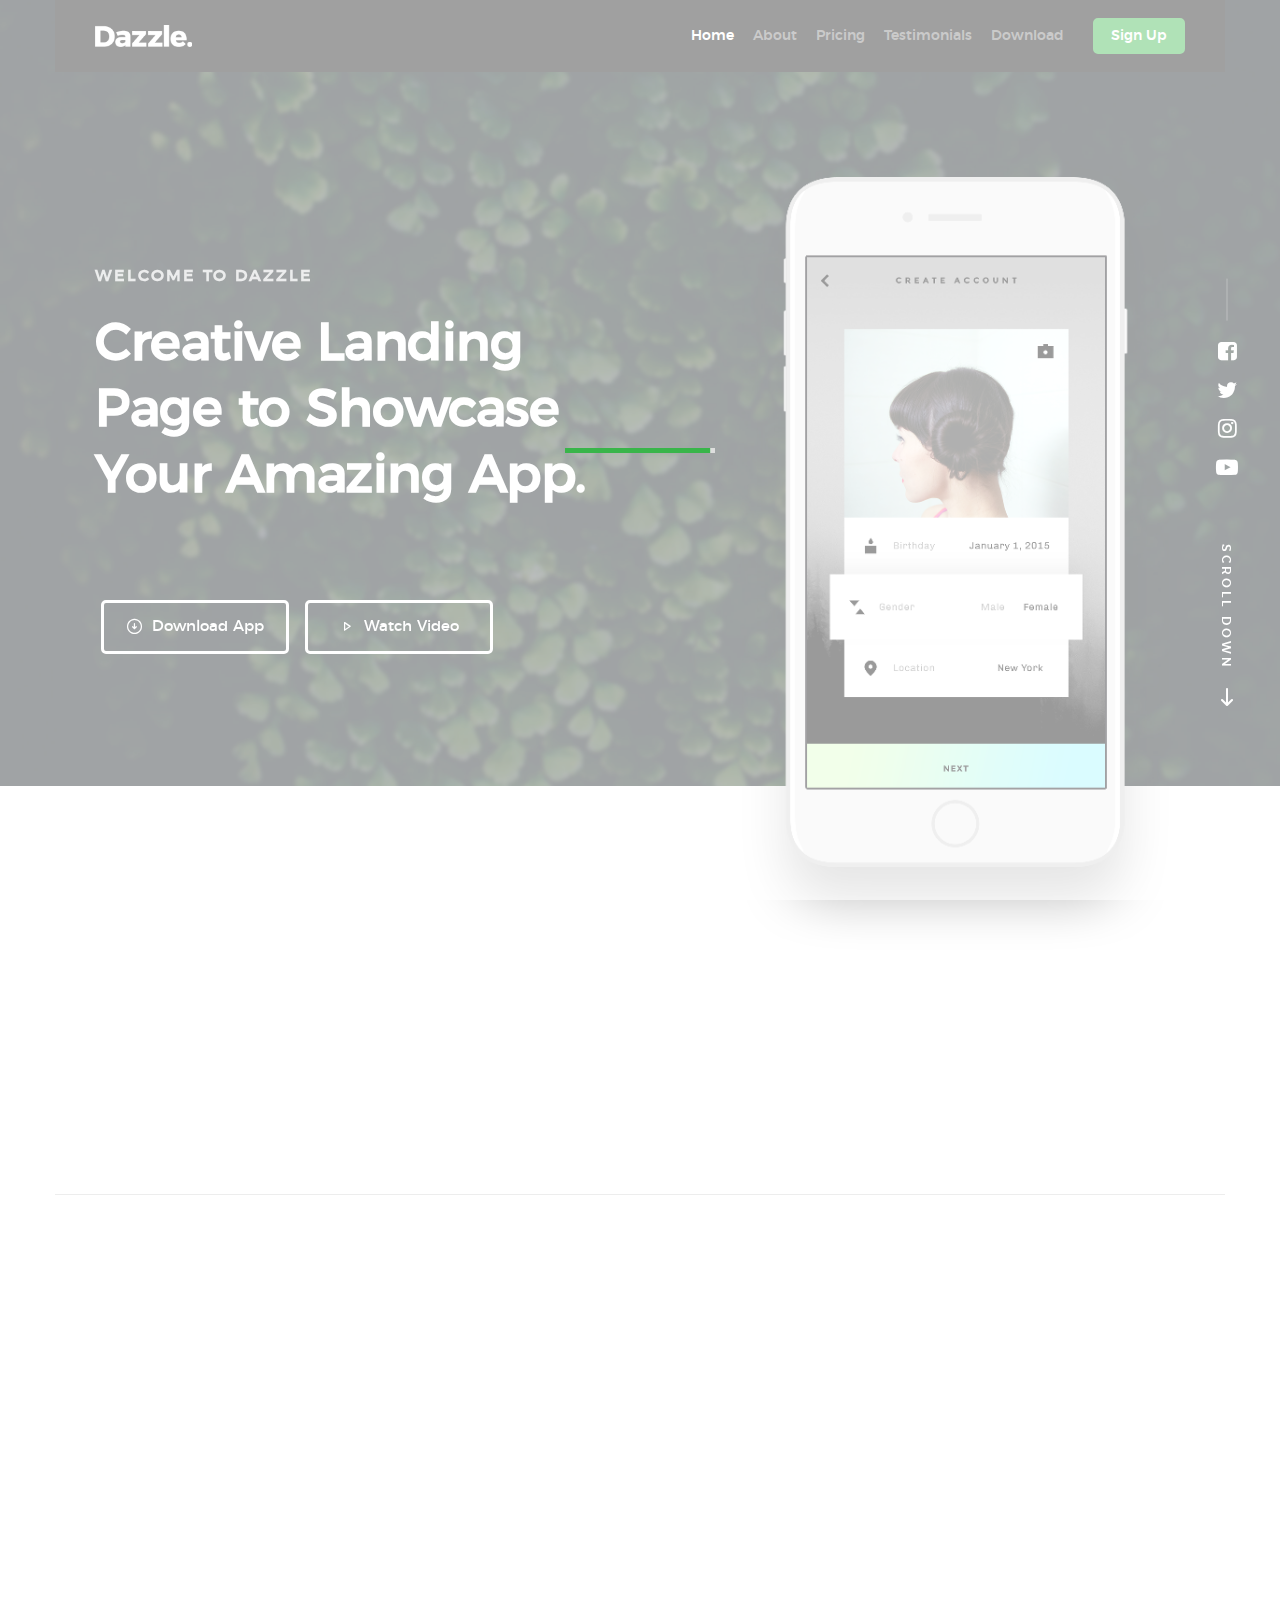
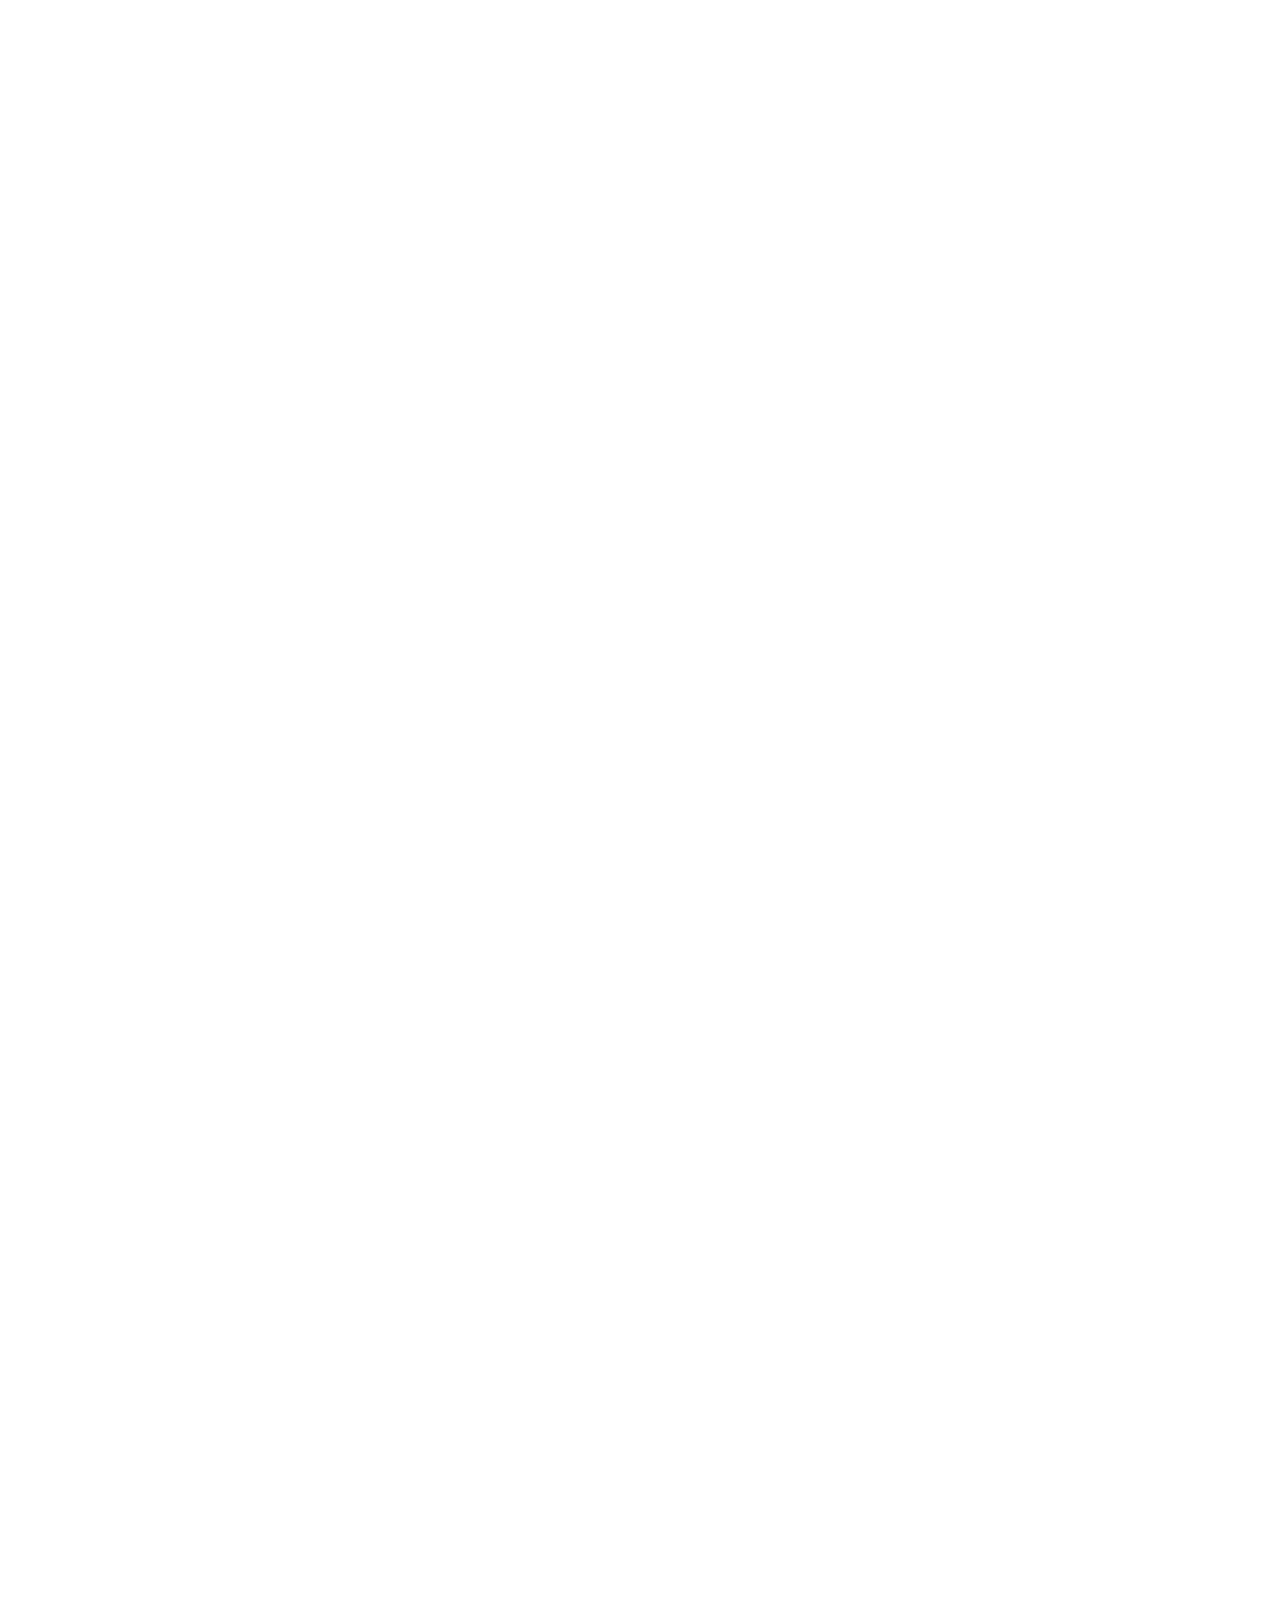
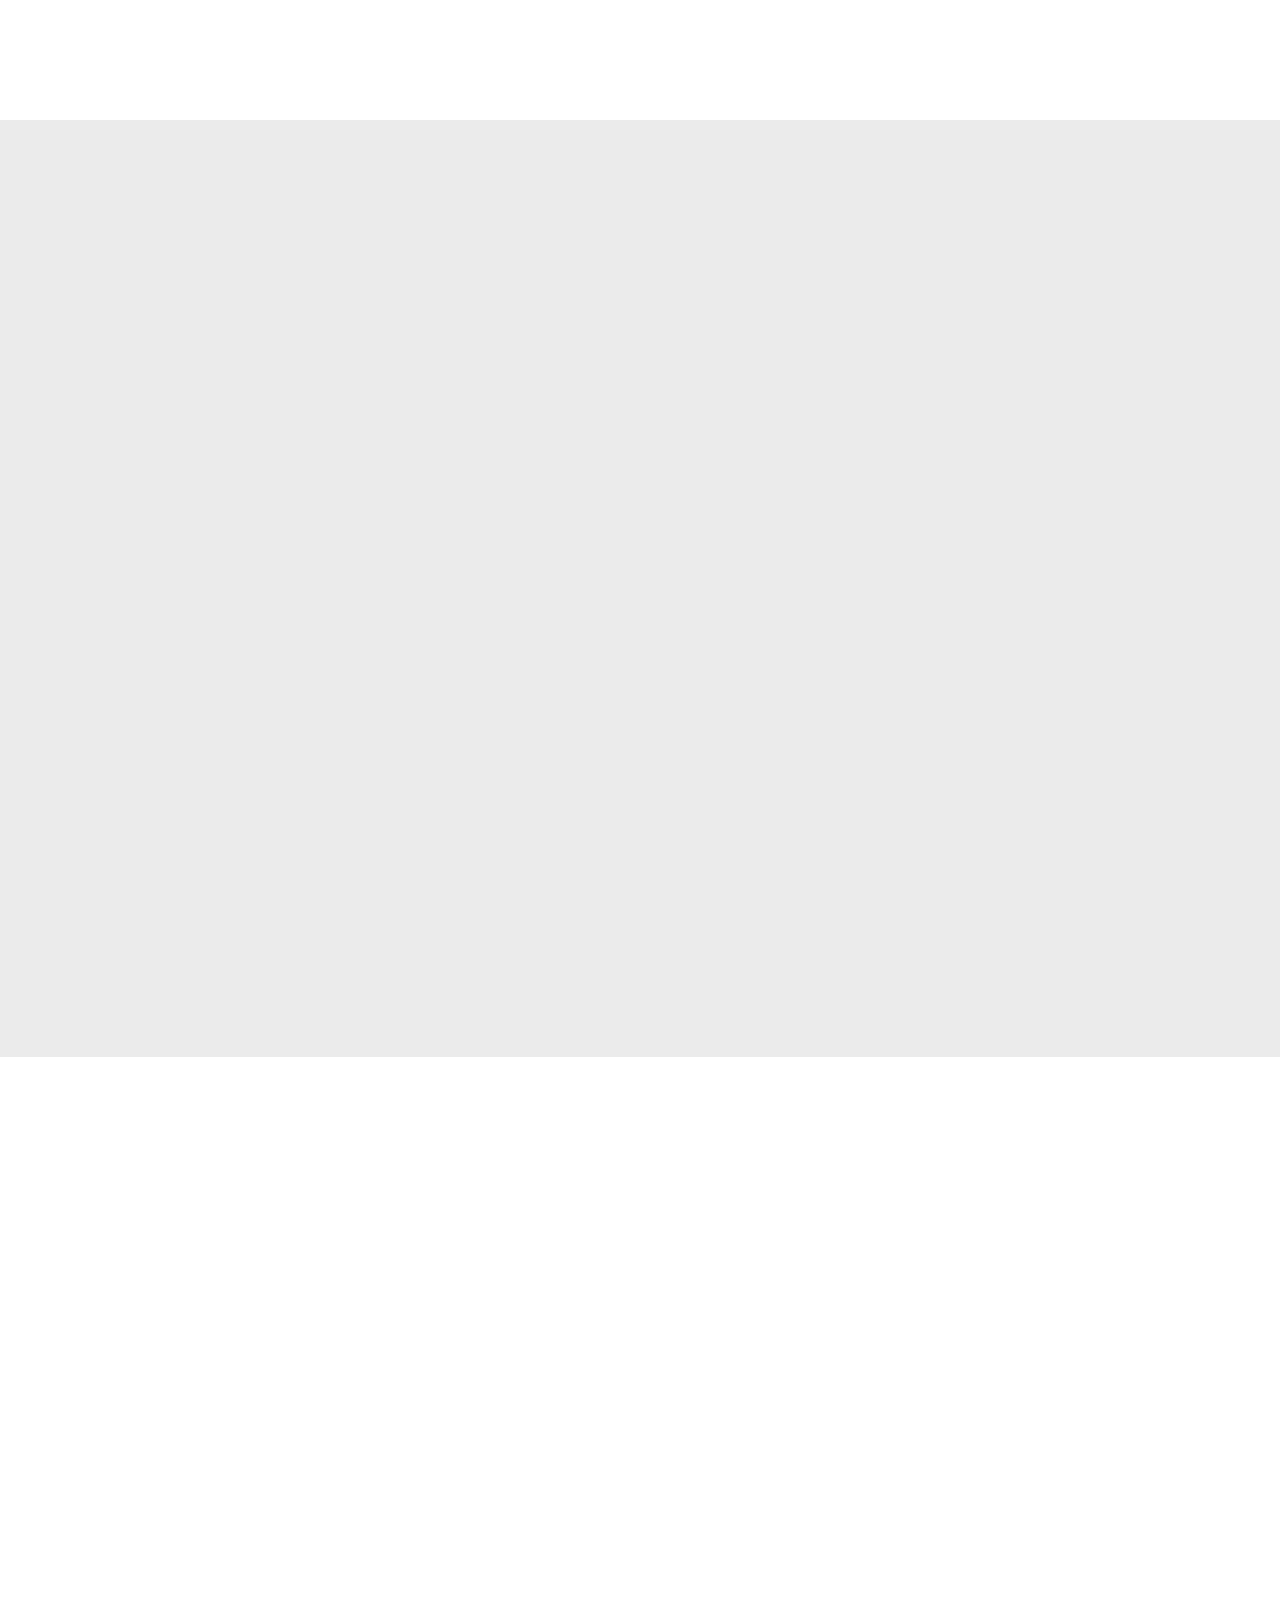
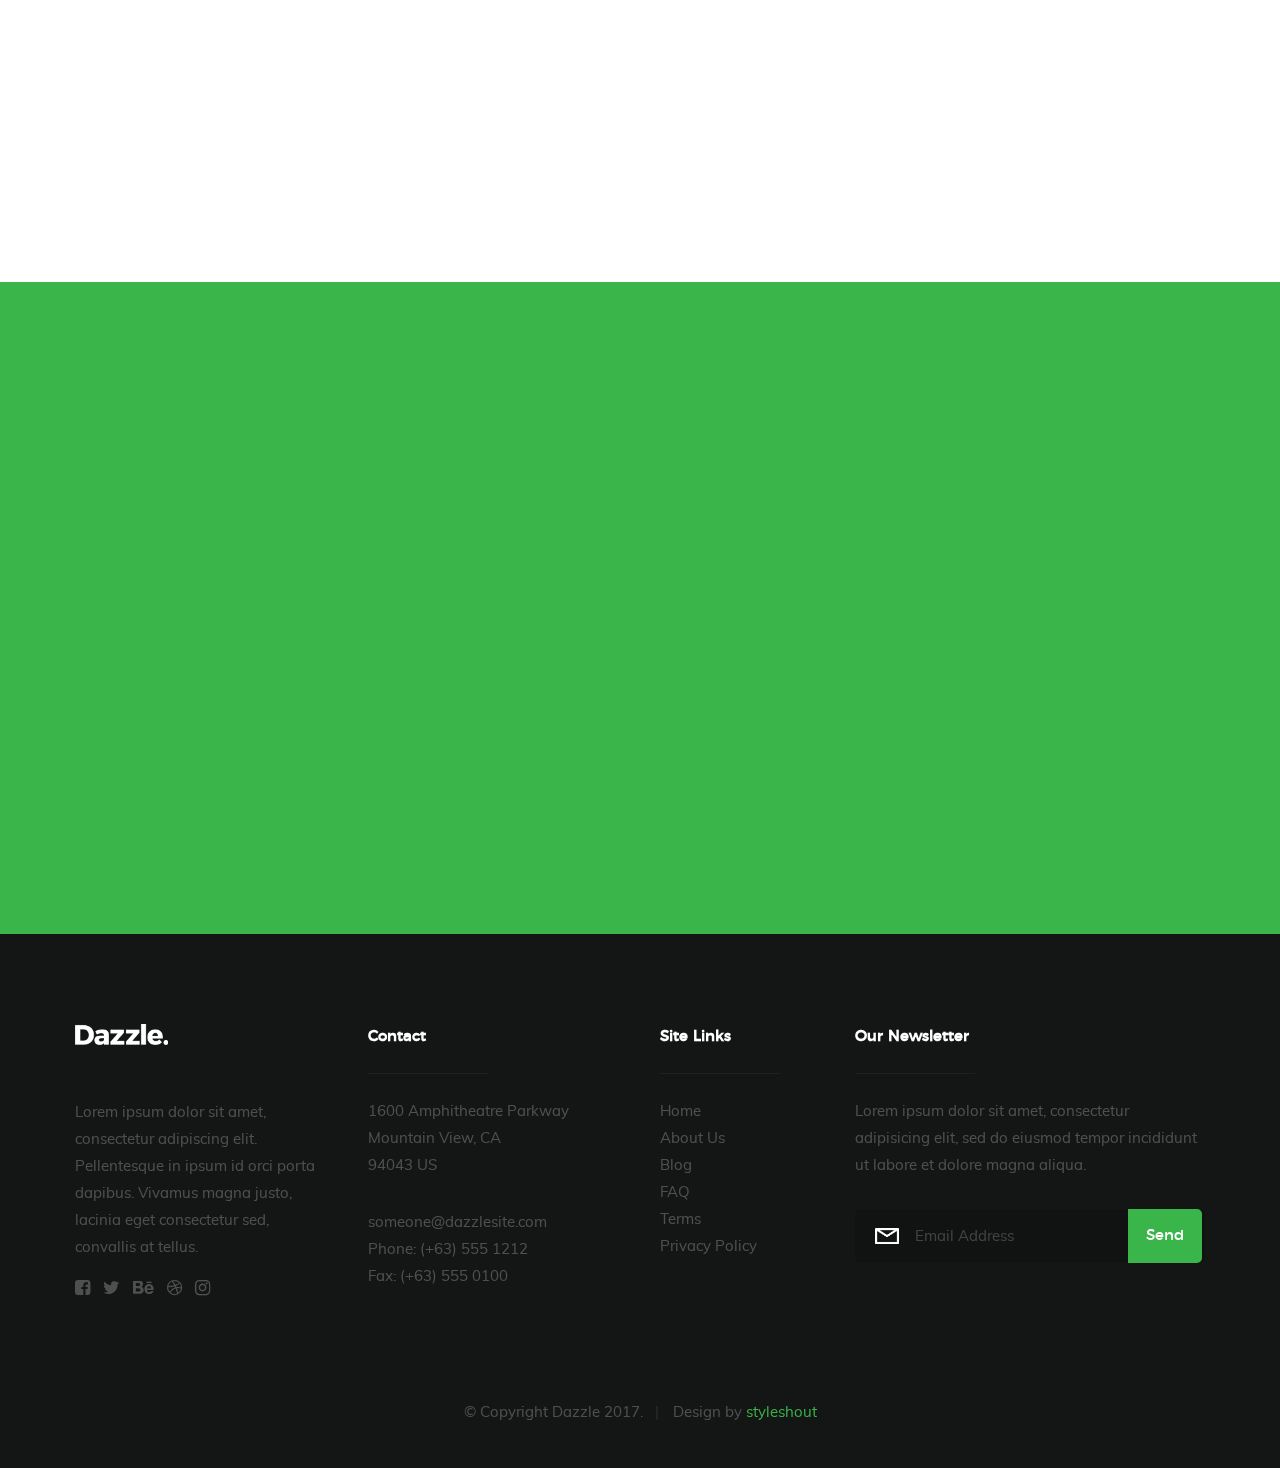
==== index.html @ 30bf27b5 "Add files via upload" ====
<!DOCTYPE html>
<!--[if lt IE 9 ]><html class="no-js oldie" lang="en"> <![endif]-->
<!--[if IE 9 ]><html class="no-js oldie ie9" lang="en"> <![endif]-->
<!--[if (gte IE 9)|!(IE)]><!-->
<html class="no-js" lang="en">
<!--<![endif]-->

<head>

    <!--- basic page needs
   ================================================== -->
    <meta charset="utf-8">
    <title>Dazzle</title>
    <meta name="description" content="">
    <meta name="author" content="">

    <!-- mobile specific metas
   ================================================== -->
    <meta name="viewport" content="width=device-width, initial-scale=1">

    <!-- CSS
   ================================================== -->
    <link rel="stylesheet" href="css/base.css">
    <link rel="stylesheet" href="css/vendor.css">
    <link rel="stylesheet" href="css/main.css">

    <!-- script
   ================================================== -->
    <script src="js/modernizr.js"></script>
    <script src="js/pace.min.js"></script>

    <!-- favicons
	================================================== -->
    <link rel="shortcut icon" href="favicon.ico" type="image/x-icon">
    <link rel="icon" href="favicon.ico" type="image/x-icon">

</head>

<body id="top">

    <!-- header 
   ================================================== -->
   <header id="header" class="row">   

   		<div class="header-logo">
	        <a href="index.html">Dazzle</a>
	    </div>

	   	<nav id="header-nav-wrap">
			<ul class="header-main-nav">
				<li class="current"><a class="smoothscroll"  href="#home" title="home">Home</a></li>
                <li><a class="smoothscroll"  href="#about" title="about">About</a></li>
				<li><a class="smoothscroll"  href="#pricing" title="pricing">Pricing</a></li>
				<li><a class="smoothscroll"  href="#testimonials" title="testimonials">Testimonials</a></li>
				<li><a class="smoothscroll"  href="#download" title="download">Download</a></li>	
			</ul>

            <a href="#" title="sign-up" class="button button-primary cta">Sign Up</a>
		</nav>

		<a class="header-menu-toggle" href="#"><span>Menu</span></a>    	
   	
   </header> <!-- /header -->


   <!-- home
   ================================================== -->
   <section id="home" data-parallax="scroll" data-image-src="images/hero-bg.jpg" data-natural-width=3000 data-natural-height=2000>

        <div class="overlay"></div>
        <div class="home-content">        

            <div class="row contents">                     
                <div class="home-content-left">

                    <h3 data-aos="fade-up">Welcome to Dazzle</h3>

                    <h1 data-aos="fade-up">
                        Creative Landing <br>
                        Page to Showcase <br>
                        Your Amazing App.
                    </h1>

                    <div class="buttons" data-aos="fade-up">
                        <a href="#download" class="smoothscroll button stroke">
                            <span class="icon-circle-down" aria-hidden="true"></span>
                            Download App
                        </a>
                        <a href="http://player.vimeo.com/video/14592941?title=0&amp;byline=0&amp;portrait=0&amp;color=39b54a" data-lity class="button stroke">
                            <span class="icon-play" aria-hidden="true"></span>
                            Watch Video
                        </a>
                    </div>                                         

                </div>

                <div class="home-image-right">
                    <img src="images/iphone-app-470.png" 
                        srcset="images/iphone-app-470.png 1x, images/iphone-app-940.png 2x"  
                        data-aos="fade-up">
                </div>
            </div>

        </div> <!-- end home-content -->

        <ul class="home-social-list">
            <li>
                <a href="#"><i class="fa fa-facebook-square"></i></a>
            </li>
            <li>
                <a href="#"><i class="fa fa-twitter"></i></a>
            </li>
            <li>
                <a href="#"><i class="fa fa-instagram"></i></a>
            </li>
            <li>
                <a href="#"><i class="fa fa-youtube-play"></i></a>
            </li>
        </ul>
        <!-- end home-social-list -->

        <div class="home-scrolldown">
            <a href="#about" class="scroll-icon smoothscroll">
                <span>Scroll Down</span>
                <i class="icon-arrow-right" aria-hidden="true"></i>
            </a>
        </div>

    </section> <!-- end home -->  


    <!-- about
    ================================================== -->
    <section id="about">

        <div class="row about-intro">

            <div class="col-four">
                <h1 class="intro-header" data-aos="fade-up">About Our App</h1>
            </div>
            <div class="col-eight">
                <p class="lead" data-aos="fade-up">
                    Excepteur enim magna veniam labore veniam sint. Ex aliqua esse proident ullamco voluptate. Nisi nisi nisi aliqua eiusmod dolor dolor proident deserunt occaecat elit Lorem reprehenderit. Id culpa veniam ex aliqua magna elit pariatur do nulla. Excepteur enim magna veniam labore veniam sint.
                </p>
            </div>                       
            
        </div>

        <div class="row about-features">

            <div class="features-list block-1-3 block-m-1-2 block-mob-full group">

                <div class="bgrid feature" data-aos="fade-up">	

                    <span class="icon"><i class="icon-window"></i></span>            

                    <div class="service-content">	

                        <h3>Fully Resposive</h3>

                        <p>Sed ut perspiciatis unde omnis iste natus error sit voluptatem accusantium doloremque laudantium, totam rem aperiam, eaque ipsa quae ab illo inventore veritatis et quasi architecto beatae vitae dicta sunt explicabo. Nemo enim ipsam voluptatem quia voluptas sit aspernatur aut odit aut fugit.
                        </p>
                        
                    </div> 	         	 

                    </div> <!-- /bgrid -->

                    <div class="bgrid feature" data-aos="fade-up">	

                        <span class="icon"><i class="icon-image"></i></span>                          

                    <div class="service-content">	
                        <h3>Retina Ready</h3>  

                        <p>Sed ut perspiciatis unde omnis iste natus error sit voluptatem accusantium doloremque laudantium, totam rem aperiam, eaque ipsa quae ab illo inventore veritatis et quasi architecto beatae vitae dicta sunt explicabo. Nemo enim ipsam voluptatem quia voluptas sit aspernatur aut odit aut fugit.
                        </p>

                        
                    </div>	                          

                </div> <!-- /bgrid -->

                <div class="bgrid feature" data-aos="fade-up">

                    <span class="icon"><i class="icon-paint-brush"></i></span>		            

                    <div class="service-content">
                        <h3>Stylish Design</h3>

                        <p>Sed ut perspiciatis unde omnis iste natus error sit voluptatem accusantium doloremque laudantium, totam rem aperiam, eaque ipsa quae ab illo inventore veritatis et quasi architecto beatae vitae dicta sunt explicabo. Nemo enim ipsam voluptatem quia voluptas sit aspernatur aut odit aut fugit.
                        </p> 
                            
                    </div> 	            	               

                </div> <!-- /bgrid -->

                    <div class="bgrid feature" data-aos="fade-up">

                        <span class="icon"><i class="icon-file"></i></span>	              

                    <div class="service-content">
                        <h3>Clean Code</h3>

                        <p>Sed ut perspiciatis unde omnis iste natus error sit voluptatem accusantium doloremque laudantium, totam rem aperiam, eaque ipsa quae ab illo inventore veritatis et quasi architecto beatae vitae dicta sunt explicabo. Nemo enim ipsam voluptatem quia voluptas sit aspernatur aut odit aut fugit.
                        </p> 
                        
                    </div>                

                    </div> <!-- /bgrid -->

                <div class="bgrid feature" data-aos="fade-up">

                    <span class="icon"><i class="icon-sliders"></i></span>	            

                    <div class="service-content">	
                        <h3>Easy To Customize</h3>

                        <p>Sed ut perspiciatis unde omnis iste natus error sit voluptatem accusantium doloremque laudantium, totam rem aperiam, eaque ipsa quae ab illo inventore veritatis et quasi architecto beatae vitae dicta sunt explicabo. Nemo enim ipsam voluptatem quia voluptas sit aspernatur aut odit aut fugit.
                        </p>                            
                    </div>	               

                </div> <!-- /bgrid -->

                <div class="bgrid feature" data-aos="fade-up">

                    <span class="icon"><i class="icon-gift"></i></span>	   	           

                    <div class="service-content">
                        <h3>Free of Charge</h3>

                        <p>Sed ut perspiciatis unde omnis iste natus error sit voluptatem accusantium doloremque laudantium, totam rem aperiam, eaque ipsa quae ab illo inventore veritatis et quasi architecto beatae vitae dicta sunt explicabo. Nemo enim ipsam voluptatem quia voluptas sit aspernatur aut odit aut fugit.
                        </p> 
                            
                    </div>	               

                </div> <!-- /bgrid -->

            </div> <!-- end features-list -->

        </div> <!-- end about-features -->

        <div class="row about-how">
          
            <h1 class="intro-header" data-aos="fade-up">How The App Works?</h1>           

            <div class="about-how-content" data-aos="fade-up">
                <div class="about-how-steps block-1-2 block-tab-full group">

                    <div class="bgrid step" data-item="1">
                        <h3>Sign-Up</h3>
                        <p>Sed ut perspiciatis unde omnis iste natus error sit voluptatem accusantium doloremque laudantium, totam rem aperiam, eaque ipsa quae ab illo inventore veritatis et quasi architecto beatae vitae dicta sunt explicabo. 
                        </p> 
                    </div>

                    <div class="bgrid step" data-item="2">
                        <h3>Upload</h3>
                        <p>Sed ut perspiciatis unde omnis iste natus error sit voluptatem accusantium doloremque laudantium, totam rem aperiam, eaque ipsa quae ab illo inventore veritatis et quasi architecto beatae vitae dicta sunt explicabo. 
                        </p> 
                    </div>               
               
                    <div class="bgrid step" data-item="3">
                        <h3>Create</h3>
                        <p>Sed ut perspiciatis unde omnis iste natus error sit voluptatem accusantium doloremque laudantium, totam rem aperiam, eaque ipsa quae ab illo inventore veritatis et quasi architecto beatae vitae dicta sunt explicabo. 
                        </p> 
                    </div>

                    <div class="bgrid step" data-item="4">
                        <h3>Publish</h3>
                        <p>Sed ut perspiciatis unde omnis iste natus error sit voluptatem accusantium doloremque laudantium, totam rem aperiam, eaque ipsa quae ab illo inventore veritatis et quasi architecto beatae vitae dicta sunt explicabo. 
                        </p> 
                    </div>  

                </div>           
           </div> <!-- end about-how-content -->

        </div> <!-- end about-how -->

        <div class="row about-bottom-image">

           <img src="images/app-screens-1200.png" 
                srcset="images/app-screens-600.png 600w, 
                        images/app-screens-1200.png 1200w, 
                        images/app-screens-2800.png 2800w" 
                sizes="(max-width: 2800px) 100vw, 2800px"
                alt="App Screenshots" data-aos="fade-up">

        </div>  <!-- end about-bottom-image -->       
        
    </section> <!-- end about -->  
   

    <!-- pricing
    ================================================== -->
    <section id="pricing">
        <div class="row pricing-content">

            <div class="col-four pricing-intro">
                <h1 class="intro-header" data-aos="fade-up">Our Pricing Options</h1>

                <p data-aos="fade-up">Sed ut perspiciatis unde omnis iste natus error sit voluptatem accusantium doloremque laudantium, totam rem aperiam, eaque ipsa quae ab illo inventore veritatis et quasi architecto beatae vitae dicta sunt explicabo. Sed ut perspiciatis unde omnis iste natus error sit voluptatem accusantium doloremque laudantium. 
                </p>
            </div>

            <div class="col-eight pricing-table">
                <div class="row">

                    <div class="col-six plan-wrap">
                        <div class="plan-block" data-aos="fade-up"> 

                            <div class="plan-top-part">
                                <h3 class="plan-block-title">Lite Plan</h3>
                                <p class="plan-block-price"><sup>$</sup>25</p>
                                <p class="plan-block-per">Per Month</p>
                            </div>

                            <div class="plan-bottom-part">
                                <ul class="plan-block-features">
                                    <li><span>3GB</span> Storage</li>
                                    <li><span>10GB</span> Bandwidth</li>	                  
                                    <li><span>5</span> Databases</li>		                  
                                    <li><span>30</span> Email Accounts</li>
                                </ul>

                                <a class="button button-primary large" href="">Get Started</a>
                            </div>  
                     
                        </div>
                    </div> <!-- end plan-wrap -->

                    <div class="col-six plan-wrap">
                        <div class="plan-block primary" data-aos="fade-up">

                            <div class="plan-top-part">
                                <h3 class="plan-block-title">Pro Plan</h3>
                                <p class="plan-block-price"><sup>$</sup>50</p>
                                <p class="plan-block-per">Per Month</p>
                            </div>

                            <div class="plan-bottom-part">
                                <ul class="plan-block-features">
                                    <li><span>5GB</span> Storage</li>
                                    <li><span>20GB</span> Bandwidth</li>	                  
                                    <li><span>15</span> Databases</li>		                  
                                    <li><span>70</span> Email Accounts</li>
                                </ul>

                                <a class="button button-primary large" href="">Get Started</a>
                            </div>

                        </div>
                    </div> <!-- end plan-wrap -->

                </div>               
            </div> <!-- end pricing-table -->

        </div> <!-- end pricing-content -->
    </section> <!-- end pricing -->


    <!-- Testimonials Section
    ================================================== -->
    <section id="testimonials">

        <div class="row">
            <div class="col-twelve">
                <h1 class="intro-header" data-aos="fade-up">Testimoni Kami</h1>
            </div>   		
        </div>   	

        <div class="row owl-wrap">

            <div id="testimonial-slider"  data-aos="fade-up">

                <div class="slides owl-carousel">

                    <div>
                        <p>
                        Dengan adanya layanan ini, memudahkan saya dalam mengambil nomor antrian
                        </p> 

                        <div class="testimonial-author">
                                <img src="images/avatars/user-02.jpg" alt="Author image">
                                <div class="author-info">
                                    Steve Jobs
                                    <span class="position">CEO, Apple.</span>
                                </div>
                        </div>                 
                    </div> 

                    <div>
                        <p>
                        Saya bisa melihat detail antrian berupa Nama, Staff kemahasiswaan, Tanggal Pengajuan, Nomor Antrian dan Sisa Waktu Antrian
                        serta memilih staff yang tersedia beserta jadwal operasional staff tersebut dan itu sangat membantu.
                        </p>

                        <div class="testimonial-author">
                                <img src="images/avatars/user-03.jpg" alt="Author image">
                                <div class="author-info">
                                    John Doe
                                    <span>CEO, ABC Corp.</span>
                                </div>
                        </div>                                         
                    </div> 

                </div> <!-- end slides -->

            </div> <!-- end testimonial-slider -->         
            
        </div> <!-- end flex-container -->

    </section> <!-- end testimonials -->
    

    <!-- download
    ================================================== -->
    <section id="download">

        <div class="row">
            <div class="col-full">
                <h1 class="intro-header"  data-aos="fade-up">Download Our App Today!</h1>

                <p class="lead" data-aos="fade-up">
                    Lorem ipsum dolor sit amet, consectetur adipisicing elit, sed do eiusmod tempor incididunt ut labore et dolore magna aliqua. Ut enim ad minim veniam, quis nostrud exercitation ullamco laboris nisi ut aliquip ex ea commodo consequat. Duis aute irure dolor in reprehenderit in voluptate
                </p>

                <ul class="download-badges">
                    <li><a href="#" title="" class="badge-appstore"  data-aos="fade-up">App Store</a></li>
                    <li><a href="#" title="" class="badge-googleplay" data-aos="fade-up">Play Store</a></li>
                </ul>

            </div>
        </div>

    </section> <!-- end download -->    


    <!-- footer
    ================================================== -->
    <footer>

        <div class="footer-main">
            <div class="row">  

                <div class="col-three md-1-3 tab-full footer-info">            

                    <div class="footer-logo"></div>

                    <p>
                    Lorem ipsum dolor sit amet, consectetur adipiscing elit. Pellentesque in ipsum id orci porta dapibus. Vivamus magna justo, lacinia eget consectetur sed, convallis at tellus. 
                    </p>

                    <ul class="footer-social-list">
                        <li>
                            <a href="#"><i class="fa fa-facebook-square"></i></a>
                        </li>
                        <li>
                            <a href="#"><i class="fa fa-twitter"></i></a>
                        </li>
                        <li>
                            <a href="#"><i class="fa fa-behance"></i></a>
                        </li>
                        <li>
                            <a href="#"><i class="fa fa-dribbble"></i></a>
                        </li>
                        <li>
                            <a href="#"><i class="fa fa-instagram"></i></a>
                        </li>
                    </ul>
                    
                    
                </div> <!-- end footer-info -->

                <div class="col-three md-1-3 tab-1-2 mob-full footer-contact">

                    <h4>Contact</h4>

                    <p>
                    1600 Amphitheatre Parkway<br>
                    Mountain View, CA <br>
                    94043 US<br>		        
                    </p>

                    <p>
                    someone@dazzlesite.com <br>
                    Phone: (+63) 555 1212 <br>
                    Fax: (+63) 555 0100    
                    </p>                    

                </div> <!-- end footer-contact -->  

                <div class="col-two md-1-3 tab-1-2 mob-full footer-site-links">

                    <h4>Site Links</h4>

                    <ul class="list-links">
                        <li><a href="#">Home</a></li>
                        <li><a href="#">About Us</a></li>
                        <li><a href="#">Blog</a></li>
                        <li><a href="#">FAQ</a></li>
                        <li><a href="#">Terms</a></li>
                        <li><a href="#">Privacy Policy</a></li>
                    </ul>	      		
                            
                </div> <!-- end footer-site-links --> 

                <div class="col-four md-1-2 tab-full footer-subscribe">

                    <h4>Our Newsletter</h4>

                    <p>Lorem ipsum dolor sit amet, consectetur adipisicing elit, sed do eiusmod tempor incididunt ut labore et dolore magna aliqua.</p>

                    <div class="subscribe-form">
                
                        <form id="mc-form" class="group" novalidate="true">

                            <input type="email" value="" name="EMAIL" class="email" id="mc-email" placeholder="Email Address" required=""> 
                
                            <input type="submit" name="subscribe" value="Send">
                
                            <label for="mc-email" class="subscribe-message"></label>
                
                        </form>

                    </div>	      		
                            
                </div> <!-- end footer-subscribe -->         

            </div> <!-- /row -->
        </div> <!-- end footer-main -->


      <div class="footer-bottom">

      	<div class="row">

      		<div class="col-twelve">
	      		<div class="copyright">
		         	<span>© Copyright Dazzle 2017.</span> 
		         	<span>Design by <a href="http://www.styleshout.com/">styleshout</a></span>		         	
		         </div>

		         <div id="go-top">
		            <a class="smoothscroll" title="Back to Top" href="#top"><i class="icon-arrow-up"></i></a>
		         </div>         
	      	</div>

      	</div> <!-- end footer-bottom -->     	

      </div>

    </footer>

    <div id="preloader"> 
    	<div id="loader"></div>
    </div>  

    <!-- Java Script
    ================================================== -->
    <script src="js/jquery-2.1.3.min.js"></script>
    <script src="js/plugins.js"></script>
    <script src="js/main.js"></script>

</body>

</html>
---- css/base.css ----
/* =================================================================== 
 *
 *  Dazzle v1.0 Base Stylesheet
 *  04-27-2017
 *  ------------------------------------------------------------------
 *
 *  TOC:
 *  01. reset 
 *  02. basic/base setup styles
 *  03. grid
 *  04. block grids
 *  05. MISC
 *
 * =================================================================== */


/* ===================================================================
 *  01. reset  
 *  normalize.css v5.0.0 | MIT License | 
 *  github.com/necolas/normalize.css
 *
 * ------------------------------------------------------------------- */

html {
  font-family: sans-serif;
  line-height: 1.15;
  -ms-text-size-adjust: 100%;
  -webkit-text-size-adjust: 100%;
}

body {
  margin: 0;
}

article,
aside,
footer,
header,
nav,
section {
  display: block;
}

h1 {
  font-size: 2em;
  margin: 0.67em 0;
}

figcaption,
figure,
main {
  display: block;
}

figure {
  margin: 1em 40px;
}

hr {
  box-sizing: content-box;
  height: 0;
  overflow: visible;
}

pre {
  font-family: monospace, monospace;
  font-size: 1em;
}

a {
  background-color: transparent;
  -webkit-text-decoration-skip: objects;
}

a:active,
a:hover {
  outline-width: 0;
}

abbr[title] {
  border-bottom: none;
  text-decoration: underline;
  text-decoration: underline dotted;
}

b,
strong {
  font-weight: inherit;
}

b,
strong {
  font-weight: bolder;
}

code,
kbd,
samp {
  font-family: monospace, monospace;
  font-size: 1em;
}

dfn {
  font-style: italic;
}

mark {
  background-color: #ff0;
  color: #000;
}

small {
  font-size: 80%;
}

sub,
sup {
  font-size: 75%;
  line-height: 0;
  position: relative;
  vertical-align: baseline;
}

sub {
  bottom: -0.25em;
}

sup {
  top: -0.5em;
}

audio,
video {
  display: inline-block;
}

audio:not([controls]) {
  display: none;
  height: 0;
}

img {
  border-style: none;
}

svg:not(:root) {
  overflow: hidden;
}

button,
input,
optgroup,
select,
textarea {
  font-family: sans-serif;
  font-size: 100%;
  line-height: 1.15;
  margin: 0;
}

button,
input {
  overflow: visible;
}

button,
select {
  text-transform: none;
}

button,
html [type="button"],
[type="reset"],
[type="submit"] {
  -webkit-appearance: button;
}

button::-moz-focus-inner,
[type="button"]::-moz-focus-inner,
[type="reset"]::-moz-focus-inner,
[type="submit"]::-moz-focus-inner {
  border-style: none;
  padding: 0;
}

button:-moz-focusring,
[type="button"]:-moz-focusring,
[type="reset"]:-moz-focusring,
[type="submit"]:-moz-focusring {
  outline: 1px dotted ButtonText;
}

fieldset {
  border: 1px solid #c0c0c0;
  margin: 0 2px;
  padding: 0.35em 0.625em 0.75em;
}

legend {
  box-sizing: border-box;
  color: inherit;
  display: table;
  max-width: 100%;
  padding: 0;
  white-space: normal;
}

progress {
  display: inline-block;
  vertical-align: baseline;
}

textarea {
  overflow: auto;
}

[type="checkbox"],
[type="radio"] {
  box-sizing: border-box;
  padding: 0;
}

[type="number"]::-webkit-inner-spin-button,
[type="number"]::-webkit-outer-spin-button {
  height: auto;
}

[type="search"] {
  -webkit-appearance: textfield;
  outline-offset: -2px;
}

[type="search"]::-webkit-search-cancel-button,
[type="search"]::-webkit-search-decoration {
  -webkit-appearance: none;
}

::-webkit-file-upload-button {
  -webkit-appearance: button;
  font: inherit;
}

details,
menu {
  display: block;
}

summary {
  display: list-item;
}

canvas {
  display: inline-block;
}

template {
  display: none;
}

[hidden] {
  display: none;
}


/* ===================================================================
 *  02. basic/base setup styles - (_basic.scss)
 *
 * ------------------------------------------------------------------- */

html {
  font-size: 62.5%;
  box-sizing: border-box;
}

*,
*::before,
*::after {
  box-sizing: inherit;
}

body {
  font-weight: normal;
  line-height: 1;
  text-rendering: optimizeLegibility;
  word-wrap: break-word;
  -webkit-overflow-scrolling: touch;
  -webkit-text-size-adjust: none;
}

body,
input,
button {
  -moz-osx-font-smoothing: grayscale;
  -webkit-font-smoothing: antialiased;
}


/* ------------------------------------------------------------------- 
 * Media - (_basic.scss)
 * ------------------------------------------------------------------- */

img,
video {
  max-width: 100%;
  height: auto;
}


/* ------------------------------------------------------------------- 
 * Typography resets - (_basic.scss)
 * ------------------------------------------------------------------- */

div, dl, dt, dd, ul, ol, li, h1, h2, h3, h4, h5, h6, pre, form, p, blockquote, th, td {
  margin: 0;
  padding: 0;
}

h1, h2, h3, h4, h5, h6 {
  -webkit-font-variant-ligatures: common-ligatures;
  -moz-font-variant-ligatures: common-ligatures;
  font-variant-ligatures: common-ligatures;
  text-rendering: optimizeLegibility;
}

em,
i {
  font-style: italic;
  line-height: inherit;
}

strong,
b {
  font-weight: bold;
  line-height: inherit;
}

small {
  font-size: 60%;
  line-height: inherit;
}

ol,
ul {
  list-style: none;
}

li {
  display: block;
}


/* ------------------------------------------------------------------- 
 * links - (_basic.scss)
 * ------------------------------------------------------------------- */

a {
  text-decoration: none;
  line-height: inherit;
}

a img {
  border: none;
}


/* ------------------------------------------------------------------- 
 * inputs - (_basic.scss)
 * ------------------------------------------------------------------- */

fieldset {
  margin: 0;
  padding: 0;
}

input[type="email"],
input[type="number"],
input[type="search"],
input[type="text"],
input[type="tel"],
input[type="url"],
input[type="password"],
textarea {
  -webkit-appearance: none;
  -moz-appearance: none;
  -ms-appearance: none;
  -o-appearance: none;
  appearance: none;
}


/* ===================================================================
 *  03. grid - (_grid.scss)
 *
 * ------------------------------------------------------------------- */

.row {
  width: 94%;
  max-width: 1170px;
  margin: 0 auto;
}

.row:after {
  content: "";
  display: table;
  clear: both;
}

.row .row {
  width: auto;
  max-width: none;
  margin-left: -20px;
  margin-right: -20px;
}

[class*="col-"],
.bgrid {
  float: left;
}

[class*="col-"]+[class*="col-"].end {
  float: right;
}

[class*="col-"] {
  padding: 0 20px;
}

.col-one {
  width: 8.33333%;
}

.col-two,
.col-1-6 {
  width: 16.66667%;
}

.col-three,
.col-1-4 {
  width: 25%;
}

.col-four,
.col-1-3 {
  width: 33.33333%;
}

.col-five {
  width: 41.66667%;
}

.col-six,
.col-1-2 {
  width: 50%;
}

.col-seven {
  width: 58.33333%;
}

.col-eight,
.col-2-3 {
  width: 66.66667%;
}

.col-nine,
.col-3-4 {
  width: 75%;
}

.col-ten,
.col-5-6 {
  width: 83.33333%;
}

.col-eleven {
  width: 91.66667%;
}

.col-twelve,
.col-full {
  width: 100%;
}


/* ------------------------------------------------------------------- 
 * medium size devices - (_grid.scss)
 * ------------------------------------------------------------------- */

@media only screen and (max-width: 1024px) {
  .row .row {
    margin-left: -18px;
    margin-right: -18px;
  }
  [class*="col-"] {
    padding: 0 18px;
  }
  .md-two,
  .md-1-6 {
    width: 16.66667%;
  }
  .md-one {
    width: 8.33333%;
  }
  .md-three,
  .md-1-4 {
    width: 25%;
  }
  .md-four,
  .md-1-3 {
    width: 33.33333%;
  }
  .md-five {
    width: 41.66667%;
  }
  .md-six,
  .md-1-2 {
    width: 50%;
  }
  .md-seven {
    width: 58.33333%;
  }
  .md-eight,
  .md-2-3 {
    width: 66.66667%;
  }
  .md-nine,
  .md-3-4 {
    width: 75%;
  }
  .md-ten,
  .md-5-6 {
    width: 83.33333%;
  }
  .md-eleven {
    width: 91.66667%;
  }
  .md-twelve,
  .md-full {
    width: 100%;
  }
}


/* ------------------------------------------------------------------- 
 * tablets - (_grid.scss)
 * ------------------------------------------------------------------- */

@media only screen and (max-width: 768px) {
  .row {
    width: auto;
    padding-left: 30px;
    padding-right: 30px;
  }
  .row .row {
    padding-left: 0;
    padding-right: 0;
    margin-left: -15px;
    margin-right: -15px;
  }
  [class*="col-"] {
    padding: 0 15px;
  }
  .tab-1-4 {
    width: 25%;
  }
  .tab-1-3 {
    width: 33.33333%;
  }
  .tab-1-2 {
    width: 50%;
  }
  .tab-2-3 {
    width: 66.66667%;
  }
  .tab-3-4 {
    width: 75%;
  }
  .tab-full {
    width: 100%;
  }
}


/* ------------------------------------------------------------------- 
 *  mobile devices - (_grid.scss)
 * ------------------------------------------------------------------- */

@media only screen and (max-width: 600px) {
  .row {
    padding-left: 25px;
    padding-right: 25px;
  }
  .row .row {
    margin-left: -10px;
    margin-right: -10px;
  }
  [class*="col-"] {
    padding: 0 10px;
  }
  .mob-1-4 {
    width: 25%;
  }
  .mob-1-3 {
    width: 33.33333%;
  }
  .mob-1-2 {
    width: 50%;
  }
  .mob-2-3 {
    width: 66.66667%;
  }
  .mob-3-4 {
    width: 75%;
  }
  .mob-full {
    width: 100%;
  }
}


/* ------------------------------------------------------------------- 
 * small mobile devices - (_grid.scss)
 * ------------------------------------------------------------------- */

@media only screen and (max-width: 400px) {
  .row .row {
    padding-left: 0;
    padding-right: 0;
    margin-left: 0;
    margin-right: 0;
  }
  [class*="col-"] {
    width: 100% !important;
    float: none !important;
    clear: both !important;
    margin-left: 0;
    margin-right: 0;
    padding: 0;
  }
  [class*="col-"]+[class*="col-"].end {
    float: none;
  }
}


/* ===================================================================
 *  04. block grids - (_grid.scss)
 *
 * ------------------------------------------------------------------- */

[class*="block-"]:after {
  content: "";
  display: table;
  clear: both;
}

.block-1-6 .bgrid {
  width: 16.66667%;
}

.block-1-5 .bgrid {
  width: 20%;
}

.block-1-4 .bgrid {
  width: 25%;
}

.block-1-3 .bgrid {
  width: 33.33333%;
}

.block-1-2 .bgrid {
  width: 50%;
}


/**
 * Clearing for block grid columns. Allow columns with 
 * different heights to align properly.
 */

.block-1-6 .bgrid:nth-child(6n+1),
.block-1-5 .bgrid:nth-child(5n+1),
.block-1-4 .bgrid:nth-child(4n+1),
.block-1-3 .bgrid:nth-child(3n+1),
.block-1-2 .bgrid:nth-child(2n+1) {
  clear: both;
}


/* ------------------------------------------------------------------- 
 * medium size devices - (_grid.scss)
 * ------------------------------------------------------------------- */

@media only screen and (max-width: 1024px) {
  .block-m-1-6 .bgrid {
    width: 16.66667%;
  }
  .block-m-1-5 .bgrid {
    width: 20%;
  }
  .block-m-1-4 .bgrid {
    width: 25%;
  }
  .block-m-1-3 .bgrid {
    width: 33.33333%;
  }
  .block-m-1-2 .bgrid {
    width: 50%;
  }
  .block-m-full .bgrid {
    width: 100%;
    clear: both;
  }
  [class*="block-m-"] .bgrid:nth-child(n) {
    clear: none;
  }
  .block-m-1-6 .bgrid:nth-child(6n+1),
  .block-m-1-5 .bgrid:nth-child(5n+1),
  .block-m-1-4 .bgrid:nth-child(4n+1),
  .block-m-1-3 .bgrid:nth-child(3n+1),
  .block-m-1-2 .bgrid:nth-child(2n+1) {
    clear: both;
  }
}


/* ------------------------------------------------------------------- 
 * tablets - (_grid.scss)
 * ------------------------------------------------------------------- */

@media only screen and (max-width: 768px) {
  .block-tab-1-6 .bgrid {
    width: 16.66667%;
  }
  .block-tab-1-5 .bgrid {
    width: 20%;
  }
  .block-tab-1-4 .bgrid {
    width: 25%;
  }
  .block-tab-1-3 .bgrid {
    width: 33.33333%;
  }
  .block-tab-1-2 .bgrid {
    width: 50%;
  }
  .block-tab-full .bgrid {
    width: 100%;
    clear: both;
  }
  [class*="block-tab-"] .bgrid:nth-child(n) {
    clear: none;
  }
  .block-tab-1-6 .bgrid:nth-child(6n+1),
  .block-tab-1-6 .bgrid:nth-child(5n+1),
  .block-tab-1-4 .bgrid:nth-child(4n+1),
  .block-tab-1-3 .bgrid:nth-child(3n+1),
  .block-tab-1-2 .bgrid:nth-child(2n+1) {
    clear: both;
  }
}


/* ------------------------------------------------------------------- 
 * mobile devices - (_grid.scss)
 * ------------------------------------------------------------------- */

@media only screen and (max-width: 600px) {
  .block-mob-1-6 .bgrid {
    width: 16.66667%;
  }
  .block-mob-1-5 .bgrid {
    width: 20%;
  }
  .block-mob-1-4 .bgrid {
    width: 25%;
  }
  .block-mob-1-3 .bgrid {
    width: 33.33333%;
  }
  .block-mob-1-2 .bgrid {
    width: 50%;
  }
  .block-mob-full .bgrid {
    width: 100%;
    clear: both;
  }
  [class*="block-mob-"] .bgrid:nth-child(n) {
    clear: none;
  }
  .block-mob-1-6 .bgrid:nth-child(6n+1),
  .block-mob-1-5 .bgrid:nth-child(5n+1),
  .block-mob-1-4 .bgrid:nth-child(4n+1),
  .block-mob-1-3 .bgrid:nth-child(3n+1),
  .block-mob-1-2 .bgrid:nth-child(2n+1) {
    clear: both;
  }
}


/* ------------------------------------------------------------------- 
 * stack on small mobile devices - (_grid.scss)
 * ------------------------------------------------------------------- */

@media only screen and (max-width: 400px) {
  .stack .bgrid {
    width: 100% !important;
    float: none !important;
    clear: both !important;
    margin-left: 0;
    margin-right: 0;
  }
}


/* ===================================================================
 *  05. MISC  - (_grid.scss)
 *
 * ------------------------------------------------------------------- */

.group:after {
  content: "";
  display: table;
  clear: both;
}


/* Misc Helper Styles */

.is-hidden {
  display: none;
}

.is-invisible {
  visibility: hidden;
}

.antialiased {
  -webkit-font-smoothing: antialiased;
  -moz-osx-font-smoothing: grayscale;
}

.overflow-hidden {
  overflow: hidden;
}

.remove-bottom {
  margin-bottom: 0;
}

.half-bottom {
  margin-bottom: 1.5rem !important;
}

.add-bottom {
  margin-bottom: 3rem !important;
}

.no-border {
  border: none;
}

.full-width {
  width: 100%;
}

.text-center {
  text-align: center;
}

.text-left {
  text-align: left;
}

.text-right {
  text-align: right;
}

.pull-left {
  float: left;
}

.pull-right {
  float: right;
}

.align-center {
  margin-left: auto;
  margin-right: auto;
  text-align: center;
}


/*# sourceMappingURL=base.css.map */
---- css/vendor.css ----
/* =================================================================== 
 *
 *  Dazzle v1.0 Vendor/Third Party CSS 
 *  04-27-2017
 *  ------------------------------------------------------------------
 *
 *  TOC:
 *  01. animate on scroll
 *  02. owl carousel
 *  03. lity
 *
 * =================================================================== */


/*! 
 *  01. animate on scroll 
 *  https://michalsnik.github.io/aos/
 *
 */

[data-aos][data-aos][data-aos-duration='50'],
body[data-aos-duration='50'] [data-aos] {
  transition-duration: 50ms;
}

[data-aos][data-aos][data-aos-delay='50'],
body[data-aos-delay='50'] [data-aos] {
  transition-delay: 0;
}

[data-aos][data-aos][data-aos-delay='50'].aos-animate,
body[data-aos-delay='50'] [data-aos].aos-animate {
  transition-delay: 50ms;
}

[data-aos][data-aos][data-aos-duration='100'],
body[data-aos-duration='100'] [data-aos] {
  transition-duration: .1s;
}

[data-aos][data-aos][data-aos-delay='100'],
body[data-aos-delay='100'] [data-aos] {
  transition-delay: 0;
}

[data-aos][data-aos][data-aos-delay='100'].aos-animate,
body[data-aos-delay='100'] [data-aos].aos-animate {
  transition-delay: .1s;
}

[data-aos][data-aos][data-aos-duration='150'],
body[data-aos-duration='150'] [data-aos] {
  transition-duration: .15s;
}

[data-aos][data-aos][data-aos-delay='150'],
body[data-aos-delay='150'] [data-aos] {
  transition-delay: 0;
}

[data-aos][data-aos][data-aos-delay='150'].aos-animate,
body[data-aos-delay='150'] [data-aos].aos-animate {
  transition-delay: .15s;
}

[data-aos][data-aos][data-aos-duration='200'],
body[data-aos-duration='200'] [data-aos] {
  transition-duration: .2s;
}

[data-aos][data-aos][data-aos-delay='200'],
body[data-aos-delay='200'] [data-aos] {
  transition-delay: 0;
}

[data-aos][data-aos][data-aos-delay='200'].aos-animate,
body[data-aos-delay='200'] [data-aos].aos-animate {
  transition-delay: .2s;
}

[data-aos][data-aos][data-aos-duration='250'],
body[data-aos-duration='250'] [data-aos] {
  transition-duration: .25s;
}

[data-aos][data-aos][data-aos-delay='250'],
body[data-aos-delay='250'] [data-aos] {
  transition-delay: 0;
}

[data-aos][data-aos][data-aos-delay='250'].aos-animate,
body[data-aos-delay='250'] [data-aos].aos-animate {
  transition-delay: .25s;
}

[data-aos][data-aos][data-aos-duration='300'],
body[data-aos-duration='300'] [data-aos] {
  transition-duration: .3s;
}

[data-aos][data-aos][data-aos-delay='300'],
body[data-aos-delay='300'] [data-aos] {
  transition-delay: 0;
}

[data-aos][data-aos][data-aos-delay='300'].aos-animate,
body[data-aos-delay='300'] [data-aos].aos-animate {
  transition-delay: .3s;
}

[data-aos][data-aos][data-aos-duration='350'],
body[data-aos-duration='350'] [data-aos] {
  transition-duration: .35s;
}

[data-aos][data-aos][data-aos-delay='350'],
body[data-aos-delay='350'] [data-aos] {
  transition-delay: 0;
}

[data-aos][data-aos][data-aos-delay='350'].aos-animate,
body[data-aos-delay='350'] [data-aos].aos-animate {
  transition-delay: .35s;
}

[data-aos][data-aos][data-aos-duration='400'],
body[data-aos-duration='400'] [data-aos] {
  transition-duration: .4s;
}

[data-aos][data-aos][data-aos-delay='400'],
body[data-aos-delay='400'] [data-aos] {
  transition-delay: 0;
}

[data-aos][data-aos][data-aos-delay='400'].aos-animate,
body[data-aos-delay='400'] [data-aos].aos-animate {
  transition-delay: .4s;
}

[data-aos][data-aos][data-aos-duration='450'],
body[data-aos-duration='450'] [data-aos] {
  transition-duration: .45s;
}

[data-aos][data-aos][data-aos-delay='450'],
body[data-aos-delay='450'] [data-aos] {
  transition-delay: 0;
}

[data-aos][data-aos][data-aos-delay='450'].aos-animate,
body[data-aos-delay='450'] [data-aos].aos-animate {
  transition-delay: .45s;
}

[data-aos][data-aos][data-aos-duration='500'],
body[data-aos-duration='500'] [data-aos] {
  transition-duration: .5s;
}

[data-aos][data-aos][data-aos-delay='500'],
body[data-aos-delay='500'] [data-aos] {
  transition-delay: 0;
}

[data-aos][data-aos][data-aos-delay='500'].aos-animate,
body[data-aos-delay='500'] [data-aos].aos-animate {
  transition-delay: .5s;
}

[data-aos][data-aos][data-aos-duration='550'],
body[data-aos-duration='550'] [data-aos] {
  transition-duration: .55s;
}

[data-aos][data-aos][data-aos-delay='550'],
body[data-aos-delay='550'] [data-aos] {
  transition-delay: 0;
}

[data-aos][data-aos][data-aos-delay='550'].aos-animate,
body[data-aos-delay='550'] [data-aos].aos-animate {
  transition-delay: .55s;
}

[data-aos][data-aos][data-aos-duration='600'],
body[data-aos-duration='600'] [data-aos] {
  transition-duration: .6s;
}

[data-aos][data-aos][data-aos-delay='600'],
body[data-aos-delay='600'] [data-aos] {
  transition-delay: 0;
}

[data-aos][data-aos][data-aos-delay='600'].aos-animate,
body[data-aos-delay='600'] [data-aos].aos-animate {
  transition-delay: .6s;
}

[data-aos][data-aos][data-aos-duration='650'],
body[data-aos-duration='650'] [data-aos] {
  transition-duration: .65s;
}

[data-aos][data-aos][data-aos-delay='650'],
body[data-aos-delay='650'] [data-aos] {
  transition-delay: 0;
}

[data-aos][data-aos][data-aos-delay='650'].aos-animate,
body[data-aos-delay='650'] [data-aos].aos-animate {
  transition-delay: .65s;
}

[data-aos][data-aos][data-aos-duration='700'],
body[data-aos-duration='700'] [data-aos] {
  transition-duration: .7s;
}

[data-aos][data-aos][data-aos-delay='700'],
body[data-aos-delay='700'] [data-aos] {
  transition-delay: 0;
}

[data-aos][data-aos][data-aos-delay='700'].aos-animate,
body[data-aos-delay='700'] [data-aos].aos-animate {
  transition-delay: .7s;
}

[data-aos][data-aos][data-aos-duration='750'],
body[data-aos-duration='750'] [data-aos] {
  transition-duration: .75s;
}

[data-aos][data-aos][data-aos-delay='750'],
body[data-aos-delay='750'] [data-aos] {
  transition-delay: 0;
}

[data-aos][data-aos][data-aos-delay='750'].aos-animate,
body[data-aos-delay='750'] [data-aos].aos-animate {
  transition-delay: .75s;
}

[data-aos][data-aos][data-aos-duration='800'],
body[data-aos-duration='800'] [data-aos] {
  transition-duration: .8s;
}

[data-aos][data-aos][data-aos-delay='800'],
body[data-aos-delay='800'] [data-aos] {
  transition-delay: 0;
}

[data-aos][data-aos][data-aos-delay='800'].aos-animate,
body[data-aos-delay='800'] [data-aos].aos-animate {
  transition-delay: .8s;
}

[data-aos][data-aos][data-aos-duration='850'],
body[data-aos-duration='850'] [data-aos] {
  transition-duration: .85s;
}

[data-aos][data-aos][data-aos-delay='850'],
body[data-aos-delay='850'] [data-aos] {
  transition-delay: 0;
}

[data-aos][data-aos][data-aos-delay='850'].aos-animate,
body[data-aos-delay='850'] [data-aos].aos-animate {
  transition-delay: .85s;
}

[data-aos][data-aos][data-aos-duration='900'],
body[data-aos-duration='900'] [data-aos] {
  transition-duration: .9s;
}

[data-aos][data-aos][data-aos-delay='900'],
body[data-aos-delay='900'] [data-aos] {
  transition-delay: 0;
}

[data-aos][data-aos][data-aos-delay='900'].aos-animate,
body[data-aos-delay='900'] [data-aos].aos-animate {
  transition-delay: .9s;
}

[data-aos][data-aos][data-aos-duration='950'],
body[data-aos-duration='950'] [data-aos] {
  transition-duration: .95s;
}

[data-aos][data-aos][data-aos-delay='950'],
body[data-aos-delay='950'] [data-aos] {
  transition-delay: 0;
}

[data-aos][data-aos][data-aos-delay='950'].aos-animate,
body[data-aos-delay='950'] [data-aos].aos-animate {
  transition-delay: .95s;
}

[data-aos][data-aos][data-aos-duration='1000'],
body[data-aos-duration='1000'] [data-aos] {
  transition-duration: 1s;
}

[data-aos][data-aos][data-aos-delay='1000'],
body[data-aos-delay='1000'] [data-aos] {
  transition-delay: 0;
}

[data-aos][data-aos][data-aos-delay='1000'].aos-animate,
body[data-aos-delay='1000'] [data-aos].aos-animate {
  transition-delay: 1s;
}

[data-aos][data-aos][data-aos-duration='1050'],
body[data-aos-duration='1050'] [data-aos] {
  transition-duration: 1.05s;
}

[data-aos][data-aos][data-aos-delay='1050'],
body[data-aos-delay='1050'] [data-aos] {
  transition-delay: 0;
}

[data-aos][data-aos][data-aos-delay='1050'].aos-animate,
body[data-aos-delay='1050'] [data-aos].aos-animate {
  transition-delay: 1.05s;
}

[data-aos][data-aos][data-aos-duration='1100'],
body[data-aos-duration='1100'] [data-aos] {
  transition-duration: 1.1s;
}

[data-aos][data-aos][data-aos-delay='1100'],
body[data-aos-delay='1100'] [data-aos] {
  transition-delay: 0;
}

[data-aos][data-aos][data-aos-delay='1100'].aos-animate,
body[data-aos-delay='1100'] [data-aos].aos-animate {
  transition-delay: 1.1s;
}

[data-aos][data-aos][data-aos-duration='1150'],
body[data-aos-duration='1150'] [data-aos] {
  transition-duration: 1.15s;
}

[data-aos][data-aos][data-aos-delay='1150'],
body[data-aos-delay='1150'] [data-aos] {
  transition-delay: 0;
}

[data-aos][data-aos][data-aos-delay='1150'].aos-animate,
body[data-aos-delay='1150'] [data-aos].aos-animate {
  transition-delay: 1.15s;
}

[data-aos][data-aos][data-aos-duration='1200'],
body[data-aos-duration='1200'] [data-aos] {
  transition-duration: 1.2s;
}

[data-aos][data-aos][data-aos-delay='1200'],
body[data-aos-delay='1200'] [data-aos] {
  transition-delay: 0;
}

[data-aos][data-aos][data-aos-delay='1200'].aos-animate,
body[data-aos-delay='1200'] [data-aos].aos-animate {
  transition-delay: 1.2s;
}

[data-aos][data-aos][data-aos-duration='1250'],
body[data-aos-duration='1250'] [data-aos] {
  transition-duration: 1.25s;
}

[data-aos][data-aos][data-aos-delay='1250'],
body[data-aos-delay='1250'] [data-aos] {
  transition-delay: 0;
}

[data-aos][data-aos][data-aos-delay='1250'].aos-animate,
body[data-aos-delay='1250'] [data-aos].aos-animate {
  transition-delay: 1.25s;
}

[data-aos][data-aos][data-aos-duration='1300'],
body[data-aos-duration='1300'] [data-aos] {
  transition-duration: 1.3s;
}

[data-aos][data-aos][data-aos-delay='1300'],
body[data-aos-delay='1300'] [data-aos] {
  transition-delay: 0;
}

[data-aos][data-aos][data-aos-delay='1300'].aos-animate,
body[data-aos-delay='1300'] [data-aos].aos-animate {
  transition-delay: 1.3s;
}

[data-aos][data-aos][data-aos-duration='1350'],
body[data-aos-duration='1350'] [data-aos] {
  transition-duration: 1.35s;
}

[data-aos][data-aos][data-aos-delay='1350'],
body[data-aos-delay='1350'] [data-aos] {
  transition-delay: 0;
}

[data-aos][data-aos][data-aos-delay='1350'].aos-animate,
body[data-aos-delay='1350'] [data-aos].aos-animate {
  transition-delay: 1.35s;
}

[data-aos][data-aos][data-aos-duration='1400'],
body[data-aos-duration='1400'] [data-aos] {
  transition-duration: 1.4s;
}

[data-aos][data-aos][data-aos-delay='1400'],
body[data-aos-delay='1400'] [data-aos] {
  transition-delay: 0;
}

[data-aos][data-aos][data-aos-delay='1400'].aos-animate,
body[data-aos-delay='1400'] [data-aos].aos-animate {
  transition-delay: 1.4s;
}

[data-aos][data-aos][data-aos-duration='1450'],
body[data-aos-duration='1450'] [data-aos] {
  transition-duration: 1.45s;
}

[data-aos][data-aos][data-aos-delay='1450'],
body[data-aos-delay='1450'] [data-aos] {
  transition-delay: 0;
}

[data-aos][data-aos][data-aos-delay='1450'].aos-animate,
body[data-aos-delay='1450'] [data-aos].aos-animate {
  transition-delay: 1.45s;
}

[data-aos][data-aos][data-aos-duration='1500'],
body[data-aos-duration='1500'] [data-aos] {
  transition-duration: 1.5s;
}

[data-aos][data-aos][data-aos-delay='1500'],
body[data-aos-delay='1500'] [data-aos] {
  transition-delay: 0;
}

[data-aos][data-aos][data-aos-delay='1500'].aos-animate,
body[data-aos-delay='1500'] [data-aos].aos-animate {
  transition-delay: 1.5s;
}

[data-aos][data-aos][data-aos-duration='1550'],
body[data-aos-duration='1550'] [data-aos] {
  transition-duration: 1.55s;
}

[data-aos][data-aos][data-aos-delay='1550'],
body[data-aos-delay='1550'] [data-aos] {
  transition-delay: 0;
}

[data-aos][data-aos][data-aos-delay='1550'].aos-animate,
body[data-aos-delay='1550'] [data-aos].aos-animate {
  transition-delay: 1.55s;
}

[data-aos][data-aos][data-aos-duration='1600'],
body[data-aos-duration='1600'] [data-aos] {
  transition-duration: 1.6s;
}

[data-aos][data-aos][data-aos-delay='1600'],
body[data-aos-delay='1600'] [data-aos] {
  transition-delay: 0;
}

[data-aos][data-aos][data-aos-delay='1600'].aos-animate,
body[data-aos-delay='1600'] [data-aos].aos-animate {
  transition-delay: 1.6s;
}

[data-aos][data-aos][data-aos-duration='1650'],
body[data-aos-duration='1650'] [data-aos] {
  transition-duration: 1.65s;
}

[data-aos][data-aos][data-aos-delay='1650'],
body[data-aos-delay='1650'] [data-aos] {
  transition-delay: 0;
}

[data-aos][data-aos][data-aos-delay='1650'].aos-animate,
body[data-aos-delay='1650'] [data-aos].aos-animate {
  transition-delay: 1.65s;
}

[data-aos][data-aos][data-aos-duration='1700'],
body[data-aos-duration='1700'] [data-aos] {
  transition-duration: 1.7s;
}

[data-aos][data-aos][data-aos-delay='1700'],
body[data-aos-delay='1700'] [data-aos] {
  transition-delay: 0;
}

[data-aos][data-aos][data-aos-delay='1700'].aos-animate,
body[data-aos-delay='1700'] [data-aos].aos-animate {
  transition-delay: 1.7s;
}

[data-aos][data-aos][data-aos-duration='1750'],
body[data-aos-duration='1750'] [data-aos] {
  transition-duration: 1.75s;
}

[data-aos][data-aos][data-aos-delay='1750'],
body[data-aos-delay='1750'] [data-aos] {
  transition-delay: 0;
}

[data-aos][data-aos][data-aos-delay='1750'].aos-animate,
body[data-aos-delay='1750'] [data-aos].aos-animate {
  transition-delay: 1.75s;
}

[data-aos][data-aos][data-aos-duration='1800'],
body[data-aos-duration='1800'] [data-aos] {
  transition-duration: 1.8s;
}

[data-aos][data-aos][data-aos-delay='1800'],
body[data-aos-delay='1800'] [data-aos] {
  transition-delay: 0;
}

[data-aos][data-aos][data-aos-delay='1800'].aos-animate,
body[data-aos-delay='1800'] [data-aos].aos-animate {
  transition-delay: 1.8s;
}

[data-aos][data-aos][data-aos-duration='1850'],
body[data-aos-duration='1850'] [data-aos] {
  transition-duration: 1.85s;
}

[data-aos][data-aos][data-aos-delay='1850'],
body[data-aos-delay='1850'] [data-aos] {
  transition-delay: 0;
}

[data-aos][data-aos][data-aos-delay='1850'].aos-animate,
body[data-aos-delay='1850'] [data-aos].aos-animate {
  transition-delay: 1.85s;
}

[data-aos][data-aos][data-aos-duration='1900'],
body[data-aos-duration='1900'] [data-aos] {
  transition-duration: 1.9s;
}

[data-aos][data-aos][data-aos-delay='1900'],
body[data-aos-delay='1900'] [data-aos] {
  transition-delay: 0;
}

[data-aos][data-aos][data-aos-delay='1900'].aos-animate,
body[data-aos-delay='1900'] [data-aos].aos-animate {
  transition-delay: 1.9s;
}

[data-aos][data-aos][data-aos-duration='1950'],
body[data-aos-duration='1950'] [data-aos] {
  transition-duration: 1.95s;
}

[data-aos][data-aos][data-aos-delay='1950'],
body[data-aos-delay='1950'] [data-aos] {
  transition-delay: 0;
}

[data-aos][data-aos][data-aos-delay='1950'].aos-animate,
body[data-aos-delay='1950'] [data-aos].aos-animate {
  transition-delay: 1.95s;
}

[data-aos][data-aos][data-aos-duration='2000'],
body[data-aos-duration='2000'] [data-aos] {
  transition-duration: 2s;
}

[data-aos][data-aos][data-aos-delay='2000'],
body[data-aos-delay='2000'] [data-aos] {
  transition-delay: 0;
}

[data-aos][data-aos][data-aos-delay='2000'].aos-animate,
body[data-aos-delay='2000'] [data-aos].aos-animate {
  transition-delay: 2s;
}

[data-aos][data-aos][data-aos-duration='2050'],
body[data-aos-duration='2050'] [data-aos] {
  transition-duration: 2.05s;
}

[data-aos][data-aos][data-aos-delay='2050'],
body[data-aos-delay='2050'] [data-aos] {
  transition-delay: 0;
}

[data-aos][data-aos][data-aos-delay='2050'].aos-animate,
body[data-aos-delay='2050'] [data-aos].aos-animate {
  transition-delay: 2.05s;
}

[data-aos][data-aos][data-aos-duration='2100'],
body[data-aos-duration='2100'] [data-aos] {
  transition-duration: 2.1s;
}

[data-aos][data-aos][data-aos-delay='2100'],
body[data-aos-delay='2100'] [data-aos] {
  transition-delay: 0;
}

[data-aos][data-aos][data-aos-delay='2100'].aos-animate,
body[data-aos-delay='2100'] [data-aos].aos-animate {
  transition-delay: 2.1s;
}

[data-aos][data-aos][data-aos-duration='2150'],
body[data-aos-duration='2150'] [data-aos] {
  transition-duration: 2.15s;
}

[data-aos][data-aos][data-aos-delay='2150'],
body[data-aos-delay='2150'] [data-aos] {
  transition-delay: 0;
}

[data-aos][data-aos][data-aos-delay='2150'].aos-animate,
body[data-aos-delay='2150'] [data-aos].aos-animate {
  transition-delay: 2.15s;
}

[data-aos][data-aos][data-aos-duration='2200'],
body[data-aos-duration='2200'] [data-aos] {
  transition-duration: 2.2s;
}

[data-aos][data-aos][data-aos-delay='2200'],
body[data-aos-delay='2200'] [data-aos] {
  transition-delay: 0;
}

[data-aos][data-aos][data-aos-delay='2200'].aos-animate,
body[data-aos-delay='2200'] [data-aos].aos-animate {
  transition-delay: 2.2s;
}

[data-aos][data-aos][data-aos-duration='2250'],
body[data-aos-duration='2250'] [data-aos] {
  transition-duration: 2.25s;
}

[data-aos][data-aos][data-aos-delay='2250'],
body[data-aos-delay='2250'] [data-aos] {
  transition-delay: 0;
}

[data-aos][data-aos][data-aos-delay='2250'].aos-animate,
body[data-aos-delay='2250'] [data-aos].aos-animate {
  transition-delay: 2.25s;
}

[data-aos][data-aos][data-aos-duration='2300'],
body[data-aos-duration='2300'] [data-aos] {
  transition-duration: 2.3s;
}

[data-aos][data-aos][data-aos-delay='2300'],
body[data-aos-delay='2300'] [data-aos] {
  transition-delay: 0;
}

[data-aos][data-aos][data-aos-delay='2300'].aos-animate,
body[data-aos-delay='2300'] [data-aos].aos-animate {
  transition-delay: 2.3s;
}

[data-aos][data-aos][data-aos-duration='2350'],
body[data-aos-duration='2350'] [data-aos] {
  transition-duration: 2.35s;
}

[data-aos][data-aos][data-aos-delay='2350'],
body[data-aos-delay='2350'] [data-aos] {
  transition-delay: 0;
}

[data-aos][data-aos][data-aos-delay='2350'].aos-animate,
body[data-aos-delay='2350'] [data-aos].aos-animate {
  transition-delay: 2.35s;
}

[data-aos][data-aos][data-aos-duration='2400'],
body[data-aos-duration='2400'] [data-aos] {
  transition-duration: 2.4s;
}

[data-aos][data-aos][data-aos-delay='2400'],
body[data-aos-delay='2400'] [data-aos] {
  transition-delay: 0;
}

[data-aos][data-aos][data-aos-delay='2400'].aos-animate,
body[data-aos-delay='2400'] [data-aos].aos-animate {
  transition-delay: 2.4s;
}

[data-aos][data-aos][data-aos-duration='2450'],
body[data-aos-duration='2450'] [data-aos] {
  transition-duration: 2.45s;
}

[data-aos][data-aos][data-aos-delay='2450'],
body[data-aos-delay='2450'] [data-aos] {
  transition-delay: 0;
}

[data-aos][data-aos][data-aos-delay='2450'].aos-animate,
body[data-aos-delay='2450'] [data-aos].aos-animate {
  transition-delay: 2.45s;
}

[data-aos][data-aos][data-aos-duration='2500'],
body[data-aos-duration='2500'] [data-aos] {
  transition-duration: 2.5s;
}

[data-aos][data-aos][data-aos-delay='2500'],
body[data-aos-delay='2500'] [data-aos] {
  transition-delay: 0;
}

[data-aos][data-aos][data-aos-delay='2500'].aos-animate,
body[data-aos-delay='2500'] [data-aos].aos-animate {
  transition-delay: 2.5s;
}

[data-aos][data-aos][data-aos-duration='2550'],
body[data-aos-duration='2550'] [data-aos] {
  transition-duration: 2.55s;
}

[data-aos][data-aos][data-aos-delay='2550'],
body[data-aos-delay='2550'] [data-aos] {
  transition-delay: 0;
}

[data-aos][data-aos][data-aos-delay='2550'].aos-animate,
body[data-aos-delay='2550'] [data-aos].aos-animate {
  transition-delay: 2.55s;
}

[data-aos][data-aos][data-aos-duration='2600'],
body[data-aos-duration='2600'] [data-aos] {
  transition-duration: 2.6s;
}

[data-aos][data-aos][data-aos-delay='2600'],
body[data-aos-delay='2600'] [data-aos] {
  transition-delay: 0;
}

[data-aos][data-aos][data-aos-delay='2600'].aos-animate,
body[data-aos-delay='2600'] [data-aos].aos-animate {
  transition-delay: 2.6s;
}

[data-aos][data-aos][data-aos-duration='2650'],
body[data-aos-duration='2650'] [data-aos] {
  transition-duration: 2.65s;
}

[data-aos][data-aos][data-aos-delay='2650'],
body[data-aos-delay='2650'] [data-aos] {
  transition-delay: 0;
}

[data-aos][data-aos][data-aos-delay='2650'].aos-animate,
body[data-aos-delay='2650'] [data-aos].aos-animate {
  transition-delay: 2.65s;
}

[data-aos][data-aos][data-aos-duration='2700'],
body[data-aos-duration='2700'] [data-aos] {
  transition-duration: 2.7s;
}

[data-aos][data-aos][data-aos-delay='2700'],
body[data-aos-delay='2700'] [data-aos] {
  transition-delay: 0;
}

[data-aos][data-aos][data-aos-delay='2700'].aos-animate,
body[data-aos-delay='2700'] [data-aos].aos-animate {
  transition-delay: 2.7s;
}

[data-aos][data-aos][data-aos-duration='2750'],
body[data-aos-duration='2750'] [data-aos] {
  transition-duration: 2.75s;
}

[data-aos][data-aos][data-aos-delay='2750'],
body[data-aos-delay='2750'] [data-aos] {
  transition-delay: 0;
}

[data-aos][data-aos][data-aos-delay='2750'].aos-animate,
body[data-aos-delay='2750'] [data-aos].aos-animate {
  transition-delay: 2.75s;
}

[data-aos][data-aos][data-aos-duration='2800'],
body[data-aos-duration='2800'] [data-aos] {
  transition-duration: 2.8s;
}

[data-aos][data-aos][data-aos-delay='2800'],
body[data-aos-delay='2800'] [data-aos] {
  transition-delay: 0;
}

[data-aos][data-aos][data-aos-delay='2800'].aos-animate,
body[data-aos-delay='2800'] [data-aos].aos-animate {
  transition-delay: 2.8s;
}

[data-aos][data-aos][data-aos-duration='2850'],
body[data-aos-duration='2850'] [data-aos] {
  transition-duration: 2.85s;
}

[data-aos][data-aos][data-aos-delay='2850'],
body[data-aos-delay='2850'] [data-aos] {
  transition-delay: 0;
}

[data-aos][data-aos][data-aos-delay='2850'].aos-animate,
body[data-aos-delay='2850'] [data-aos].aos-animate {
  transition-delay: 2.85s;
}

[data-aos][data-aos][data-aos-duration='2900'],
body[data-aos-duration='2900'] [data-aos] {
  transition-duration: 2.9s;
}

[data-aos][data-aos][data-aos-delay='2900'],
body[data-aos-delay='2900'] [data-aos] {
  transition-delay: 0;
}

[data-aos][data-aos][data-aos-delay='2900'].aos-animate,
body[data-aos-delay='2900'] [data-aos].aos-animate {
  transition-delay: 2.9s;
}

[data-aos][data-aos][data-aos-duration='2950'],
body[data-aos-duration='2950'] [data-aos] {
  transition-duration: 2.95s;
}

[data-aos][data-aos][data-aos-delay='2950'],
body[data-aos-delay='2950'] [data-aos] {
  transition-delay: 0;
}

[data-aos][data-aos][data-aos-delay='2950'].aos-animate,
body[data-aos-delay='2950'] [data-aos].aos-animate {
  transition-delay: 2.95s;
}

[data-aos][data-aos][data-aos-duration='3000'],
body[data-aos-duration='3000'] [data-aos] {
  transition-duration: 3s;
}

[data-aos][data-aos][data-aos-delay='3000'],
body[data-aos-delay='3000'] [data-aos] {
  transition-delay: 0;
}

[data-aos][data-aos][data-aos-delay='3000'].aos-animate,
body[data-aos-delay='3000'] [data-aos].aos-animate {
  transition-delay: 3s;
}

[data-aos][data-aos][data-aos-easing=linear],
body[data-aos-easing=linear] [data-aos] {
  transition-timing-function: cubic-bezier(0.25, 0.25, 0.75, 0.75);
}

[data-aos][data-aos][data-aos-easing=ease],
body[data-aos-easing=ease] [data-aos] {
  transition-timing-function: ease;
}

[data-aos][data-aos][data-aos-easing=ease-in],
body[data-aos-easing=ease-in] [data-aos] {
  transition-timing-function: ease-in;
}

[data-aos][data-aos][data-aos-easing=ease-out],
body[data-aos-easing=ease-out] [data-aos] {
  transition-timing-function: ease-out;
}

[data-aos][data-aos][data-aos-easing=ease-in-out],
body[data-aos-easing=ease-in-out] [data-aos] {
  transition-timing-function: ease-in-out;
}

[data-aos][data-aos][data-aos-easing=ease-in-back],
body[data-aos-easing=ease-in-back] [data-aos] {
  transition-timing-function: cubic-bezier(0.6, -0.28, 0.735, 0.045);
}

[data-aos][data-aos][data-aos-easing=ease-out-back],
body[data-aos-easing=ease-out-back] [data-aos] {
  transition-timing-function: cubic-bezier(0.175, 0.885, 0.32, 1.275);
}

[data-aos][data-aos][data-aos-easing=ease-in-out-back],
body[data-aos-easing=ease-in-out-back] [data-aos] {
  transition-timing-function: cubic-bezier(0.68, -0.55, 0.265, 1.55);
}

[data-aos][data-aos][data-aos-easing=ease-in-sine],
body[data-aos-easing=ease-in-sine] [data-aos] {
  transition-timing-function: cubic-bezier(0.47, 0, 0.745, 0.715);
}

[data-aos][data-aos][data-aos-easing=ease-out-sine],
body[data-aos-easing=ease-out-sine] [data-aos] {
  transition-timing-function: cubic-bezier(0.39, 0.575, 0.565, 1);
}

[data-aos][data-aos][data-aos-easing=ease-in-out-sine],
body[data-aos-easing=ease-in-out-sine] [data-aos] {
  transition-timing-function: cubic-bezier(0.445, 0.05, 0.55, 0.95);
}

[data-aos][data-aos][data-aos-easing=ease-in-quad],
body[data-aos-easing=ease-in-quad] [data-aos] {
  transition-timing-function: cubic-bezier(0.55, 0.085, 0.68, 0.53);
}

[data-aos][data-aos][data-aos-easing=ease-out-quad],
body[data-aos-easing=ease-out-quad] [data-aos] {
  transition-timing-function: cubic-bezier(0.25, 0.46, 0.45, 0.94);
}

[data-aos][data-aos][data-aos-easing=ease-in-out-quad],
body[data-aos-easing=ease-in-out-quad] [data-aos] {
  transition-timing-function: cubic-bezier(0.455, 0.03, 0.515, 0.955);
}

[data-aos][data-aos][data-aos-easing=ease-in-cubic],
body[data-aos-easing=ease-in-cubic] [data-aos] {
  transition-timing-function: cubic-bezier(0.55, 0.085, 0.68, 0.53);
}

[data-aos][data-aos][data-aos-easing=ease-out-cubic],
body[data-aos-easing=ease-out-cubic] [data-aos] {
  transition-timing-function: cubic-bezier(0.25, 0.46, 0.45, 0.94);
}

[data-aos][data-aos][data-aos-easing=ease-in-out-cubic],
body[data-aos-easing=ease-in-out-cubic] [data-aos] {
  transition-timing-function: cubic-bezier(0.455, 0.03, 0.515, 0.955);
}

[data-aos][data-aos][data-aos-easing=ease-in-quart],
body[data-aos-easing=ease-in-quart] [data-aos] {
  transition-timing-function: cubic-bezier(0.55, 0.085, 0.68, 0.53);
}

[data-aos][data-aos][data-aos-easing=ease-out-quart],
body[data-aos-easing=ease-out-quart] [data-aos] {
  transition-timing-function: cubic-bezier(0.25, 0.46, 0.45, 0.94);
}

[data-aos][data-aos][data-aos-easing=ease-in-out-quart],
body[data-aos-easing=ease-in-out-quart] [data-aos] {
  transition-timing-function: cubic-bezier(0.455, 0.03, 0.515, 0.955);
}

[data-aos^=fade][data-aos^=fade] {
  opacity: 0;
  transition-property: opacity, transform;
}

[data-aos^=fade][data-aos^=fade].aos-animate {
  opacity: 1;
  transform: translate(0);
}

[data-aos=fade-up] {
  transform: translateY(100px);
}

[data-aos=fade-down] {
  transform: translateY(-100px);
}

[data-aos=fade-right] {
  transform: translate(-100px);
}

[data-aos=fade-left] {
  transform: translate(100px);
}

[data-aos=fade-up-right] {
  transform: translate(-100px, 100px);
}

[data-aos=fade-up-left] {
  transform: translate(100px, 100px);
}

[data-aos=fade-down-right] {
  transform: translate(-100px, -100px);
}

[data-aos=fade-down-left] {
  transform: translate(100px, -100px);
}

[data-aos^=zoom][data-aos^=zoom] {
  opacity: 0;
  transition-property: opacity, transform;
}

[data-aos^=zoom][data-aos^=zoom].aos-animate {
  opacity: 1;
  transform: translate(0) scale(1);
}

[data-aos=zoom-in] {
  transform: scale(0.6);
}

[data-aos=zoom-in-up] {
  transform: translateY(100px) scale(0.6);
}

[data-aos=zoom-in-down] {
  transform: translateY(-100px) scale(0.6);
}

[data-aos=zoom-in-right] {
  transform: translate(-100px) scale(0.6);
}

[data-aos=zoom-in-left] {
  transform: translate(100px) scale(0.6);
}

[data-aos=zoom-out] {
  transform: scale(1.2);
}

[data-aos=zoom-out-up] {
  transform: translateY(100px) scale(1.2);
}

[data-aos=zoom-out-down] {
  transform: translateY(-100px) scale(1.2);
}

[data-aos=zoom-out-right] {
  transform: translate(-100px) scale(1.2);
}

[data-aos=zoom-out-left] {
  transform: translate(100px) scale(1.2);
}

[data-aos^=slide][data-aos^=slide] {
  transition-property: transform;
}

[data-aos^=slide][data-aos^=slide].aos-animate {
  transform: translate(0);
}

[data-aos=slide-up] {
  transform: translateY(100%);
}

[data-aos=slide-down] {
  transform: translateY(-100%);
}

[data-aos=slide-right] {
  transform: translateX(-100%);
}

[data-aos=slide-left] {
  transform: translateX(100%);
}

[data-aos^=flip][data-aos^=flip] {
  backface-visibility: hidden;
  transition-property: transform;
}

[data-aos=flip-left] {
  transform: perspective(2500px) rotateY(-100deg);
}

[data-aos=flip-left].aos-animate {
  transform: perspective(2500px) rotateY(0);
}

[data-aos=flip-right] {
  transform: perspective(2500px) rotateY(100deg);
}

[data-aos=flip-right].aos-animate {
  transform: perspective(2500px) rotateY(0);
}

[data-aos=flip-up] {
  transform: perspective(2500px) rotateX(-100deg);
}

[data-aos=flip-up].aos-animate {
  transform: perspective(2500px) rotateX(0);
}

[data-aos=flip-down] {
  transform: perspective(2500px) rotateX(100deg);
}

[data-aos=flip-down].aos-animate {
  transform: perspective(2500px) rotateX(0);
}


/*# sourceMappingURL=aos.css.map*/


/**
 *  02. owl carousel v2.2.0
 *  Copyright 2013-2016 David Deutsch
 *  Licensed under MIT (https://github.com/OwlCarousel2/OwlCarousel2/blob/master/LICENSE)
 */


/*
 *  Owl Carousel - Core
 */

.owl-carousel {
  display: none;
  width: 100%;
  -webkit-tap-highlight-color: transparent;
  /* position relative and z-index fix webkit rendering fonts issue */
  position: relative;
  z-index: 1;
}

.owl-carousel .owl-stage {
  position: relative;
  -ms-touch-action: pan-Y;
}

.owl-carousel .owl-stage:after {
  content: ".";
  display: block;
  clear: both;
  visibility: hidden;
  line-height: 0;
  height: 0;
}

.owl-carousel .owl-stage-outer {
  position: relative;
  overflow: hidden;
  /* fix for flashing background */
  -webkit-transform: translate3d(0px, 0px, 0px);
}

.owl-carousel .owl-item {
  position: relative;
  min-height: 1px;
  float: left;
  -webkit-backface-visibility: hidden;
  -webkit-tap-highlight-color: transparent;
  -webkit-touch-callout: none;
}

.owl-carousel .owl-item img {
  display: block;
  width: 100%;
  -webkit-transform-style: preserve-3d;
}

.owl-carousel .owl-nav.disabled,
.owl-carousel .owl-dots.disabled {
  display: none;
}

.owl-carousel .owl-nav .owl-prev,
.owl-carousel .owl-nav .owl-next,
.owl-carousel .owl-dot {
  cursor: pointer;
  cursor: hand;
  -webkit-user-select: none;
  -khtml-user-select: none;
  -moz-user-select: none;
  -ms-user-select: none;
  user-select: none;
}

.owl-carousel.owl-loaded {
  display: block;
}

.owl-carousel.owl-loading {
  opacity: 0;
  display: block;
}

.owl-carousel.owl-hidden {
  opacity: 0;
}

.owl-carousel.owl-refresh .owl-item {
  visibility: hidden;
}

.owl-carousel.owl-drag .owl-item {
  -webkit-user-select: none;
  -moz-user-select: none;
  -ms-user-select: none;
  user-select: none;
}

.owl-carousel.owl-grab {
  cursor: move;
  cursor: grab;
}

.owl-carousel.owl-rtl {
  direction: rtl;
}

.owl-carousel.owl-rtl .owl-item {
  float: right;
}


/* No Js */

.no-js .owl-carousel {
  display: block;
}


/*
 *  Owl Carousel - Animate Plugin
 */

.owl-carousel .animated {
  -webkit-animation-duration: 1000ms;
  animation-duration: 1000ms;
  -webkit-animation-fill-mode: both;
  animation-fill-mode: both;
}

.owl-carousel .owl-animated-in {
  z-index: 0;
}

.owl-carousel .owl-animated-out {
  z-index: 1;
}

.owl-carousel .fadeOut {
  -webkit-animation-name: fadeOut;
  animation-name: fadeOut;
}

@-webkit-keyframes fadeOut {
  0% {
    opacity: 1;
  }
  100% {
    opacity: 0;
  }
}

@keyframes fadeOut {
  0% {
    opacity: 1;
  }
  100% {
    opacity: 0;
  }
}


/*
 * 	Owl Carousel - Auto Height Plugin
 */

.owl-height {
  transition: height 500ms ease-in-out;
}


/*
 * 	Owl Carousel - Lazy Load Plugin
 */

.owl-carousel .owl-item .owl-lazy {
  opacity: 0;
  transition: opacity 400ms ease;
}

.owl-carousel .owl-item img.owl-lazy {
  -webkit-transform-style: preserve-3d;
  transform-style: preserve-3d;
}


/*
 * 	Owl Carousel - Video Plugin
 */

.owl-carousel .owl-video-wrapper {
  position: relative;
  height: 100%;
  background: #000;
}

.owl-carousel .owl-video-play-icon {
  position: absolute;
  height: 80px;
  width: 80px;
  left: 50%;
  top: 50%;
  margin-left: -40px;
  margin-top: -40px;
  background: url("owl.video.play.png") no-repeat;
  cursor: pointer;
  z-index: 1;
  -webkit-backface-visibility: hidden;
  transition: -webkit-transform 100ms ease;
  transition: transform 100ms ease;
}

.owl-carousel .owl-video-play-icon:hover {
  -webkit-transform: scale(1.3, 1.3);
  -ms-transform: scale(1.3, 1.3);
  transform: scale(1.3, 1.3);
}

.owl-carousel .owl-video-playing .owl-video-tn,
.owl-carousel .owl-video-playing .owl-video-play-icon {
  display: none;
}

.owl-carousel .owl-video-tn {
  opacity: 0;
  height: 100%;
  background-position: center center;
  background-repeat: no-repeat;
  background-size: contain;
  transition: opacity 400ms ease;
}

.owl-carousel .owl-video-frame {
  position: relative;
  z-index: 1;
  height: 100%;
  width: 100%;
}


/*! 
 *  03. lity - v1.6.6 - 2016-04-22
 *  http://sorgalla.com/lity/
 *  Copyright (c) 2016 Jan Sorgalla; Licensed MIT */

.lity {
  z-index: 9990;
  position: fixed;
  top: 0;
  right: 0;
  bottom: 0;
  left: 0;
  white-space: nowrap;
  background: #ffffff;
  background: white;
  outline: none !important;
  opacity: 0;
  -webkit-transition: opacity 0.3s ease;
  -o-transition: opacity 0.3s ease;
  transition: opacity 0.3s ease;
}

.lity.lity-opened {
  opacity: 1;
}

.lity.lity-closed {
  opacity: 0;
}

.lity * {
  -webkit-box-sizing: border-box;
  -moz-box-sizing: border-box;
  box-sizing: border-box;
}

.lity-wrap {
  z-index: 9990;
  position: fixed;
  top: 0;
  right: 0;
  bottom: 0;
  left: 0;
  text-align: center;
  outline: none !important;
}

.lity-wrap:before {
  content: '';
  display: inline-block;
  height: 100%;
  vertical-align: middle;
  margin-right: -0.25em;
}

.lity-loader {
  z-index: 9991;
  color: #333;
  position: absolute;
  top: 50%;
  margin-top: -0.8em;
  width: 100%;
  text-align: center;
  font-size: 14px;
  font-family: Arial, Helvetica, sans-serif;
  opacity: 0;
  -webkit-transition: opacity 0.3s ease;
  -o-transition: opacity 0.3s ease;
  transition: opacity 0.3s ease;
}

.lity-loading .lity-loader {
  opacity: 1;
}

.lity-container {
  z-index: 9992;
  position: relative;
  text-align: left;
  vertical-align: middle;
  display: inline-block;
  white-space: normal;
  max-width: 100%;
  max-height: 100%;
  outline: none !important;
}

.lity-content {
  z-index: 9993;
  width: 100%;
  -webkit-transform: scale(1);
  -ms-transform: scale(1);
  -o-transform: scale(1);
  transform: scale(1);
  -webkit-transition: -webkit-transform 0.3s ease;
  -o-transition: -o-transform 0.3s ease;
  transition: transform 0.3s ease;
}

.lity-loading .lity-content,
.lity-closed .lity-content {
  -webkit-transform: scale(0.8);
  -ms-transform: scale(0.8);
  -o-transform: scale(0.8);
  transform: scale(0.8);
}

.lity-content:after {
  content: '';
  position: absolute;
  left: 0;
  top: 0;
  bottom: 0;
  display: block;
  right: 0;
  width: auto;
  height: auto;
  z-index: -1;
}

.lity-close {
  z-index: 9994;
  width: 42px;
  height: 42px;
  position: fixed;
  text-align: center !important;
  right: 20px;
  top: 20px;
  -webkit-appearance: none;
  cursor: pointer;
  text-decoration: none;
  text-align: center;
  padding: 0;
  margin: 0;
  color: black;
  font-style: normal;
  font-size: 30px;
  font-family: Arial, sans-serif;
  line-height: 42px;
  border: 0;
  background: transparent;
  outline: none;
  -webkit-box-shadow: none;
  box-shadow: none;
  font: 0/0 a;
  text-shadow: none;
  color: transparent;
  border-radius: 50%;
}

.lity-close::before,
.lity-close::after {
  display: block;
  content: "";
  height: 20px;
  width: 2px;
  background-color: black;
  position: absolute;
  top: 11px;
  left: 20px;
}

.lity-close::before {
  -webkit-transform: rotate(-45deg);
  -ms-transform: rotate(-45deg);
  transform: rotate(-45deg);
}

.lity-close::after {
  -webkit-transform: rotate(45deg);
  -ms-transform: rotate(45deg);
  transform: rotate(45deg);
}

.lity-close::-moz-focus-inner {
  border: 0;
  padding: 0;
}

.lity-close:hover,
.lity-close:focus,
.lity-close:active,
.lity-close:visited {
  text-decoration: none;
  text-align: center;
  padding: 0;
  color: #fff;
  font-style: normal;
  font-size: 30px;
  font-family: Arial, sans-serif;
  line-height: 36px;
  border: 0;
  background: transparent;
  outline: none;
  -webkit-box-shadow: none;
  box-shadow: none;
  font: 0/0 a;
  text-shadow: none;
  color: transparent;
}

.lity-close:hover::before,
.lity-close:hover::after,
.lity-close:focus::before,
.lity-close:focus::after,
.lity-close:active::before,
.lity-close:active::after,
.lity-close:visited::before,
.lity-close:visited::after {
  background-color: #39b54a;
}


/* Image */

.lity-image img {
  max-width: 100%;
  display: block;
  line-height: 0;
  border: 0;
}


/* iFrame */

.lity-iframe .lity-container {
  width: 100%;
  max-width: 964px;
}

.lity-iframe-container {
  width: 100%;
  height: 0;
  padding-top: 56.25%;
  overflow: auto;
  pointer-events: auto;
  -webkit-transform: translateZ(0);
  transform: translateZ(0);
  -webkit-overflow-scrolling: touch;
}

.lity-iframe-container iframe {
  position: absolute;
  display: block;
  top: 0;
  left: 0;
  width: 100%;
  height: 100%;
  background: #000;
}

.lity-hide {
  display: none;
}


/*# sourceMappingURL=vendor.css.map */
---- css/main.css ----
/* =================================================================== 
 *
 *  Dazzle v1.0 Main Stylesheet
 *  04-27-2017
 *  ------------------------------------------------------------------
 *
 *  TOC:
 *  01. webfonts and iconfonts
 *  02. base style overrides
 *  03. typography & general theme styles
 *  04. preloader
 *  05. forms
 *  06. buttons
 *  07. other components
 *  08. common and reusable theme styles
 *  09. header styles
 *  10. home
 *  11. about
 *  12. pricing 
 *  13. testimonials
 *  14. download
 *  15. footer styles
 *
 * =================================================================== */


/* ===================================================================
 *  01. webfonts and iconfonts - (_document-setup)
 *
 * ------------------------------------------------------------------- */

@import url("font-awesome/css/font-awesome.min.css");
@import url("micons/micons.css");
@import url("fonts.css");


/* ===================================================================
 *  02. base style overrides - (_document-setup)
 *
 * ------------------------------------------------------------------- */

html {
  font-size: 10px;
}

@media only screen and (max-width: 1024px) {
  html {
    font-size: 9.375px;
  }
}

@media only screen and (max-width: 768px) {
  html {
    font-size: 10px;
  }
}

@media only screen and (max-width: 400px) {
  html {
    font-size: 9.375px;
  }
}

html,
body {
  height: 100%;
}

body {
  background: #141515;
  font-family: "muli-regular", sans-serif;
  font-size: 1.6rem;
  line-height: 1.875;
  color: #767676;
  margin: 0;
  padding: 0;
}


/* ------------------------------------------------------------------- 
 * links - (_document-setup) 
 * ------------------------------------------------------------------- */

a,
a:visited {
  color: #0087cc;
  -webkit-transition: all 0.3s ease-in-out;
  transition: all 0.3s ease-in-out;
}

a:hover,
a:focus {
  color: #39b54a;
}


/* ===================================================================
 *  03. typography & general theme styles - (_document-setup.scss) 
 *
 * ------------------------------------------------------------------- */

h1, h2, h3, h4, h5, h6, .h01, .h02, .h03, .h04, .h05, .h06 {
  font-family: "montserrat-regular", sans-serif;
  color: #151515;
  font-style: normal;
  text-rendering: optimizeLegibility;
  margin-bottom: 2.4rem;
}

h3, .h03, h4, .h04 {
  margin-bottom: 1.5rem;
}
h5, .h05, h6, .h06 {
  margin-bottom: 1.2rem;
}
h1, .h01 {
  font-size: 3.1rem;
  line-height: 1.35;
  letter-spacing: -.1rem;
}

@media only screen and (max-width: 600px) {
  h1,
  .h01 {
    font-size: 2.6rem;
    letter-spacing: -.07rem;
  }
}

h2, .h02 {
  font-size: 2.4rem;
  line-height: 1.25;
}
h3, .h03 {
  font-size: 2rem;
  line-height: 1.5;
}
h4, .h04 {
  font-size: 1.7rem;
  line-height: 1.76;
}
h5, .h05 {
  font-size: 1.4rem;
  line-height: 1.7;
  text-transform: uppercase;
  letter-spacing: .2rem;
}
h6, .h06 {
  font-size: 1.3rem;
  line-height: 1.85;
  text-transform: uppercase;
  letter-spacing: .2rem;
}

p img {
  margin: 0;
}

p.lead {
  font-family: "muli-light", sans-serif;
  font-size: 2.1rem;
  line-height: 1.857;
  color: #838383;
  margin-bottom: 3.6rem;
}

@media only screen and (max-width: 768px) {
  p.lead {
    font-size: 2rem;
  }
}

em, i, strong, b {
  font-size: 1.6rem;
  line-height: 1.875;
  font-style: normal;
  font-weight: normal;
}
em, i {
  font-family: "muli-italic", sans-serif;
}
strong, b {
  font-family: "muli-bold", sans-serif;
}

small {
  font-size: 1.1rem;
  line-height: inherit;
}

blockquote {
  margin: 3rem 0;
  padding-left: 5rem;
  position: relative;
}

blockquote:before {
  content: "\201C";
  font-size: 10rem;
  line-height: 0px;
  margin: 0;
  color: rgba(0, 0, 0, 0.3);
  font-family: arial, sans-serif;
  position: absolute;
  top: 3.6rem;
  left: 0;
}

blockquote p {
  font-family: "muli-light", sans-serif;
  padding: 0;
  font-size: 1.9rem;
  line-height: 1.895;
}

blockquote cite {
  display: block;
  font-size: 1.3rem;
  font-style: normal;
  line-height: 1.615;
}

blockquote cite:before {
  content: "\2014 \0020";
}

blockquote cite a,
blockquote cite a:visited {
  color: #838383;
  border: none;
}

abbr {
  font-family: "muli-bold", sans-serif;
  font-variant: small-caps;
  text-transform: lowercase;
  letter-spacing: .05rem;
  color: #838383;
}

var, kbd, samp, code, pre {
  font-family: Consolas, "Andale Mono", Courier, "Courier New", monospace;
}

pre {
  padding: 2.4rem 3rem 3rem;
  background: #F1F1F1;
}

code {
  font-size: 1.4rem;
  margin: 0 .2rem;
  padding: .3rem .6rem;
  white-space: nowrap;
  background: #F1F1F1;
  border: 1px solid #E1E1E1;
  border-radius: 3px;
}

pre>code {
  display: block;
  white-space: pre;
  line-height: 2;
  padding: 0;
  margin: 0;
}

pre.prettyprint>code {
  border: none;
}

del {
  text-decoration: line-through;
}

abbr[title],
dfn[title] {
  border-bottom: 1px dotted;
  cursor: help;
  text-decoration: none;
}

mark {
  background: #FFF49B;
  color: #000;
}

hr {
  border: solid rgba(0, 0, 0, 0.1);
  border-width: 1px 0 0;
  clear: both;
  margin: 2.4rem 0 1.5rem;
  height: 0;
}


/* ------------------------------------------------------------------- 
 * Lists - (_document-setup.scss)  
 * ------------------------------------------------------------------- */

ol {
  list-style: decimal;
}

ul {
  list-style: disc;
}

li {
  display: list-item;
}

ol,
ul {
  margin-left: 1.7rem;
}

ul li {
  padding-left: .4rem;
}

ul ul,
ul ol,
ol ol,
ol ul {
  margin: .6rem 0 .6rem 1.7rem;
}

ul.disc li {
  display: list-item;
  list-style: none;
  padding: 0 0 0 .8rem;
  position: relative;
}

ul.disc li::before {
  content: "";
  display: inline-block;
  width: 8px;
  height: 8px;
  border-radius: 50%;
  background: #39b54a;
  position: absolute;
  left: -17px;
  top: 11px;
  vertical-align: middle;
}

dt {
  margin: 0;
  color: #39b54a;
}

dd {
  margin: 0 0 0 2rem;
}


/* ------------------------------------------------------------------- 
 * Spacing - (_document-setup)  
 * ------------------------------------------------------------------- */

button,
.button {
  margin-bottom: 1.2rem;
}

fieldset {
  margin-bottom: 1.5rem;
}

input,
textarea,
select,
pre,
blockquote,
figure,
table,
p,
ul,
ol,
dl,
form,
.fluid-video-wrapper,
.ss-custom-select {
  margin-bottom: 3rem;
}


/* ------------------------------------------------------------------- 
 * floated image - (_document-setup)  
 * ------------------------------------------------------------------- */

img.pull-right {
  margin: 1.5rem 0 0 3rem;
}

img.pull-left {
  margin: 1.5rem 3rem 0 0;
}


/* ------------------------------------------------------------------- 
 * block grids paddings
 * ------------------------------------------------------------------- */

.bgrid {
  padding: 0 20px;
}

@media only screen and (max-width: 1024px) {
  .bgrid {
    padding: 0 18px;
  }
}

@media only screen and (max-width: 768px) {
  .bgrid {
    padding: 0 15px;
  }
}

@media only screen and (max-width: 600px) {
  .bgrid {
    padding: 0 10px;
  }
}

@media only screen and (max-width: 400px) {
  .bgrid {
    padding: 0;
  }
}


/* ------------------------------------------------------------------- 
 * tables - (_document-setup.scss)  
 * ------------------------------------------------------------------- */

table {
  border-width: 0;
  width: 100%;
  max-width: 100%;
  font-family: "muli-regular", sans-serif;
}

th,
td {
  padding: 1.5rem 3rem;
  text-align: left;
  border-bottom: 1px solid #E8E8E8;
}

th {
  color: #151515;
  font-family: "montserrat-bold", sans-serif;
}

td {
  line-height: 1.5;
}

th:first-child,
td:first-child {
  padding-left: 0;
}

th:last-child,
td:last-child {
  padding-right: 0;
}

.table-responsive {
  overflow-x: auto;
  -webkit-overflow-scrolling: touch;
}


/* ------------------------------------------------------------------- 
 * pace.js styles - center simple  - (_document-setup.scss)
 * ------------------------------------------------------------------- */

.pace {
  -webkit-pointer-events: none;
  pointer-events: none;
  -webkit-user-select: none;
  -moz-user-select: none;
  user-select: none;
  z-index: 2000;
  position: fixed;
  margin: auto;
  top: 0;
  left: 0;
  right: 0;
  bottom: 0;
  height: 5px;
  width: 150px;
  background: #dedede;
  overflow: hidden;
}

.pace .pace-progress {
  -webkit-box-sizing: border-box;
  -moz-box-sizing: border-box;
  -ms-box-sizing: border-box;
  -o-box-sizing: border-box;
  box-sizing: border-box;
  -webkit-transform: translate3d(0, 0, 0);
  -moz-transform: translate3d(0, 0, 0);
  -ms-transform: translate3d(0, 0, 0);
  -o-transform: translate3d(0, 0, 0);
  transform: translate3d(0, 0, 0);
  max-width: 150px;
  position: fixed;
  z-index: 2000;
  display: block;
  position: absolute;
  top: 0;
  right: 100%;
  height: 100%;
  width: 100%;
  background: #39b54a;
}

.pace.pace-inactive {
  display: none;
}

.oldie .pace {
  display: none;
}


/* ===================================================================
 *  04. preloader - (_preloader-blank.scss)
 *
 * ------------------------------------------------------------------- */

#preloader {
  position: fixed;
  top: 0;
  left: 0;
  right: 0;
  bottom: 0;
  background: #ffffff;
  z-index: 800;
  height: 100%;
  width: 100%;
}

.no-js #preloader,
.oldie #preloader {
  display: none;
}


/* ===================================================================
 *  05. forms - (_forms.scss)
 *
 * ------------------------------------------------------------------- */

fieldset {
  border: none;
}

input[type="email"],
input[type="number"],
input[type="search"],
input[type="text"],
input[type="tel"],
input[type="url"],
input[type="password"],
textarea,
select {
  display: block;
  height: 6rem;
  padding: 1.5rem 2rem;
  border: 0;
  outline: none;
  color: #333333;
  font-family: "muli-regular", sans-serif;
  font-size: 1.5rem;
  line-height: 3rem;
  max-width: 100%;
  background: rgba(0, 0, 0, 0.1);
  -webkit-transition: all 0.3s ease-in-out;
  transition: all 0.3s ease-in-out;
  border-radius: 5px;
}

.ss-custom-select {
  position: relative;
  padding: 0;
}

.ss-custom-select select {
  -webkit-appearance: none;
  -moz-appearance: none;
  -ms-appearance: none;
  -o-appearance: none;
  appearance: none;
  text-indent: 0.01px;
  text-overflow: '';
  margin: 0;
  line-height: 3rem;
  vertical-align: middle;
}

.ss-custom-select select option {
  padding-left: 2rem;
  padding-right: 2rem;
}

.ss-custom-select select::-ms-expand {
  display: none;
}

.ss-custom-select::after {
  content: '\f0d7';
  font-family: 'FontAwesome';
  position: absolute;
  top: 50%;
  right: 1.5rem;
  margin-top: -10px;
  bottom: auto;
  width: 20px;
  height: 20px;
  line-height: 20px;
  font-size: 18px;
  text-align: center;
  pointer-events: none;
  color: #252525;
}


/* IE9 and below */

.oldie .ss-custom-select::after {
  display: none;
}

textarea {
  min-height: 25rem;
}

input[type="email"]:focus,
input[type="number"]:focus,
input[type="search"]:focus,
input[type="text"]:focus,
input[type="tel"]:focus,
input[type="url"]:focus,
input[type="password"]:focus,
textarea:focus,
select:focus {
  color: #000000;
}

label,
legend {
  font-family: "montserrat-bold", sans-serif;
  font-size: 1.4rem;
  margin-bottom: .6rem;
  color: #151515;
  display: block;
}

input[type="checkbox"],
input[type="radio"] {
  display: inline;
}

label>.label-text {
  display: inline-block;
  margin-left: 1rem;
  font-family: "montserrat-regular", sans-serif;
  line-height: inherit;
}

label>input[type="checkbox"],
label>input[type="radio"] {
  margin: 0;
  position: relative;
  top: .15rem;
}


/* ------------------------------------------------------------------- 
 * Style Placeholder Text - (_forms.scss)
 * ------------------------------------------------------------------- */

::-webkit-input-placeholder {
  color: #838383;
}

:-moz-placeholder {
  color: #838383;
  /* Firefox 18- */
}

::-moz-placeholder {
  color: #838383;
  /* Firefox 19+ */
}

:-ms-input-placeholder {
  color: #838383;
}

.placeholder {
  color: #838383 !important;
}


/* ------------------------------------------------------------------- 
 * Change Autocomplete styles in Chrome - (_forms.scss)
 * ------------------------------------------------------------------- */

input:-webkit-autofill,
input:-webkit-autofill:hover,
input:-webkit-autofill:focus input:-webkit-autofill,
textarea:-webkit-autofill,
textarea:-webkit-autofill:hover textarea:-webkit-autofill:focus,
select:-webkit-autofill,
select:-webkit-autofill:hover,
select:-webkit-autofill:focus {
  border: none;
  -webkit-text-fill-color: #57ca67;
  transition: background-color 5000s ease-in-out 0s;
}



/* ===================================================================
 *  06. buttons - (_button-essentials.scss)
 *
 * ------------------------------------------------------------------- */

.button,
button,
input[type="submit"],
input[type="reset"],
input[type="button"] {
  display: inline-block;
  font-family: "montserrat-regular", sans-serif;
  font-size: 1.5rem;
  height: 5.4rem;
  line-height: calc(5.4rem - .6rem);
  padding: 0 3rem;
  margin: 0 .3rem 1.2rem 0;
  color: #222222;
  text-decoration: none;
  cursor: pointer;
  text-align: center;
  white-space: nowrap;
  border-radius: .5rem;
  -webkit-transition: all 0.3s ease-in-out;
  transition: all 0.3s ease-in-out;
  background-color: #c5c5c5;
  border: .3rem solid #c5c5c5;
}

.button:hover,
button:hover,
input[type="submit"]:hover,
input[type="reset"]:hover,
input[type="button"]:hover,
.button:focus,
button:focus,
input[type="submit"]:focus,
input[type="reset"]:focus,
input[type="button"]:focus {
  background-color: #b8b8b8;
  border-color: #b8b8b8;
  color: #000000;
  outline: 0;
}

.button.button-primary,
button.button-primary,
input[type="submit"].button-primary,
input[type="reset"].button-primary,
input[type="button"].button-primary {
  background-color: #39b54a;
  border-color: #39b54a;
  color: #FFFFFF;
}

.button.button-primary:hover,
button.button-primary:hover,
input[type="submit"].button-primary:hover,
input[type="reset"].button-primary:hover,
input[type="button"].button-primary:hover,
.button.button-primary:focus,
button.button-primary:focus,
input[type="submit"].button-primary:focus,
input[type="reset"].button-primary:focus,
input[type="button"].button-primary:focus {
  background: #309a3f;
  border-color: #309a3f;
}

button.full-width,
.button.full-width {
  width: 100%;
  margin-right: 0;
}

button.medium,
.button.medium {
  height: 5.7rem !important;
  line-height: calc(5.7rem - .6rem) !important;
}

button.large,
.button.large {
  height: 6rem !important;
  line-height: calc(6rem - .6rem) !important;
}

button.stroke,
.button.stroke {
  background: transparent !important;
  color: #a5a5a5 !important;
}

button.stroke:hover,
.button.stroke:hover {
  border: 0.3rem solid #39b54a;
  color: #39b54a;
}

button.pill,
.button.pill {
  padding-left: 3rem !important;
  padding-right: 3rem !important;
  border-radius: 1000px;
}

button::-moz-focus-inner,
input::-moz-focus-inner {
  border: 0;
  padding: 0;
}



/* ===================================================================
 *  07. other components - (_others.scss)
 *
 * ------------------------------------------------------------------- */


/* ------------------------------------------------------------------- 
 * alert box - (_alert-box.scss)
 * ------------------------------------------------------------------- */

.alert-box {
  padding: 2.1rem 4rem 2.1rem 3rem;
  position: relative;
  margin-bottom: 3rem;
  border-radius: 3px;
  font-family: "montserrat-regular", sans-serif;
  font-size: 1.5rem;
}

.alert-box .close {
  position: absolute;
  right: 1.8rem;
  top: 1.8rem;
  cursor: pointer;
}

.ss-error {
  background-color: #ffd1d2;
  color: #e65153;
}

.ss-success {
  background-color: #c8e675;
  color: #758c36;
}

.ss-info {
  background-color: #d7ecfb;
  color: #4a95cc;
}

.ss-notice {
  background-color: #fff099;
  color: #bba31b;
}


/* ------------------------------------------------------------------- 
 * additional typo styles - (_additional-typo.scss)
 * ------------------------------------------------------------------- */


/* drop cap 
 * ----------------------------------------------- */

.drop-cap:first-letter {
  float: left;
  margin: 0;
  padding: 1.5rem .6rem 0 0;
  font-size: 8.4rem;
  font-family: "montserrat-bold", sans-serif;
  line-height: 6rem;
  text-indent: 0;
  background: transparent;
  color: #151515;
}


/* line definition style 
 * ----------------------------------------------- */

.lining dt,
.lining dd {
  display: inline;
  margin: 0;
}

.lining dt+dt:before,
.lining dd+dt:before {
  content: "\A";
  white-space: pre;
}

.lining dd+dd:before {
  content: ", ";
}

.lining dd+dd:before {
  content: ", ";
}

.lining dd:before {
  content: ": ";
  margin-left: -0.2em;
}


/* dictionary definition style 
 * ----------------------------------------------- */

.dictionary-style dt {
  display: inline;
  counter-reset: definitions;
}

.dictionary-style dt+dt:before {
  content: ", ";
  margin-left: -0.2em;
}

.dictionary-style dd {
  display: block;
  counter-increment: definitions;
}

.dictionary-style dd:before {
  content: counter(definitions, decimal) ". ";
}


/** 
 * Pull Quotes
 * -----------
 * markup:
 *
 * <aside class="pull-quote">
 *		<blockquote>
 *			<p></p>
 *		</blockquote>
 *	</aside>
 *
 * --------------------------------------------------------------------- */

.pull-quote {
  position: relative;
  padding: 2.1rem 3rem 2.1rem 0px;
}

.pull-quote:before,
.pull-quote:after {
  height: 1em;
  position: absolute;
  font-size: 10rem;
  font-family: Arial, Sans-Serif;
  color: rgba(0, 0, 0, 0.3);
}

.pull-quote:before {
  content: "\201C";
  top: -3.6rem;
  left: 0;
}

.pull-quote:after {
  content: '\201D';
  bottom: 3.6rem;
  right: 0;
}

.pull-quote blockquote {
  margin: 0;
}

.pull-quote blockquote:before {
  content: none;
}


/** 
 * Stats Tab
 * ---------
 * markup:
 *
 * <ul class="stats-tabs">
 *		<li><a href="#">[value]<em>[name]</em></a></li>
 *	</ul>
 *
 * Extend this object into your markup.
 *
 * --------------------------------------------------------------------- */

.stats-tabs {
  padding: 0;
  margin: 3rem 0;
}

.stats-tabs li {
  display: inline-block;
  margin: 0 1.5rem 3rem 0;
  padding: 0 1.5rem 0 0;
  border-right: 1px solid #ccc;
}

.stats-tabs li:last-child {
  margin: 0;
  padding: 0;
  border: none;
}

.stats-tabs li a {
  display: inline-block;
  font-size: 2.5rem;
  font-family: "montserrat-semibold", sans-serif;
  border: none;
  color: #151515;
}

.stats-tabs li a:hover {
  color: #39b54a;
}

.stats-tabs li a em {
  display: block;
  margin: .6rem 0 0 0;
  font-size: 1.4rem;
  font-family: "montserrat-regular", sans-serif;
  color: #909090;
}



/* ===================================================================
 *  08. common and reusable theme styles 
 *
 * ------------------------------------------------------------------- */

h1.intro-header {
  font-family: "montserrat-regular", sans-serif;
  font-size: 3.4rem;
  line-height: 1.324;
  color: #151515;
  position: relative;
  padding-bottom: 3.6rem;
}

h1.intro-header::before {
  display: block;
  content: "";
  height: 2px;
  width: 70px;
  background-color: #39b54a;
  position: absolute;
  left: 0;
  bottom: 0;
}

.wide {
  max-width: 1300px;
}

.narrow {
  max-width: 800px;
}


/* ------------------------------------------------------------------- 
 * responsive:
 * common styles
 * ------------------------------------------------------------------- */

@media only screen and (max-width: 768px) {
  h1.intro-header {
    font-size: 3.1rem;
  }
}

@media only screen and (max-width: 600px) {
  h1.intro-header {
    font-size: 2.6rem;
  }
}



/* ===================================================================
 *  09. header styles - (_site-layout.scss)
 *
 * ------------------------------------------------------------------- */

#header {
  width: 100%;
  height: 72px;
  background-color: #111111;
  position: fixed;
  left: 50%;
  -webkit-transform: translateX(-50%);
  -ms-transform: translateX(-50%);
  transform: translateX(-50%);
  z-index: 501;
}


/* ------------------------------------------------------------------- 
 * header logo - (_site-layout.css) 
 * ------------------------------------------------------------------- */

.header-logo {
  position: absolute;
  left: 40px;
  top: 50%;
  -webkit-transform: translateY(-50%);
  -ms-transform: translateY(-50%);
  transform: translateY(-50%);
  -webkit-transition: all 1s ease-in-out;
  transition: all 1s ease-in-out;
  z-index: 501;
}

.header-logo a {
  display: block;
  margin: 0;
  padding: 0;
  outline: 0;
  border: none;
  width: 97px;
  height: 22px;
  background: url("../images/logo.png") no-repeat center;
  background-size: 97px 22px;
  font: 0/0 a;
  text-shadow: none;
  color: transparent;
  -webkit-transition: all 0.5s ease-in-out;
  transition: all 0.5s ease-in-out;
}


/* ------------------------------------------------------------------- 
 * menu trigger - (_site-layout.css) 
 * ------------------------------------------------------------------- */

.header-menu-toggle {
  display: none;
  position: fixed;
  right: 32px;
  top: 15px;
  height: 42px;
  width: 42px;
  line-height: 42px;
  font-family: "montserrat-regular", sans-serif;
  font-size: 1.4rem;
  text-transform: uppercase;
  letter-spacing: .2rem;
  color: rgba(255, 255, 255, 0.5);
  -webkit-transition: all 0.3s ease-in-out;
  transition: all 0.3s ease-in-out;
}

.header-menu-toggle:hover,
.header-menu-toggle:focus {
  color: #FFFFFF;
}

.header-menu-toggle span {
  display: block;
  width: 24px;
  height: 2px;
  margin-top: -1px;
  position: absolute;
  left: 9px;
  top: 50%;
  right: auto;
  bottom: auto;
  background-color: white;
  -webkit-transition: all 0.5s ease-in-out;
  transition: all 0.5s ease-in-out;
  font: 0/0 a;
  text-shadow: none;
  color: transparent;
}

.header-menu-toggle span::before,
.header-menu-toggle span::after {
  content: '';
  width: 100%;
  height: 100%;
  background-color: inherit;
  position: absolute;
  left: 0;
  -webkit-transition: all 0.5s ease-in-out;
  transition: all 0.5s ease-in-out;
}

.header-menu-toggle span::before {
  top: -9px;
}

.header-menu-toggle span::after {
  bottom: -9px;
}

.header-menu-toggle.is-clicked span {
  background-color: rgba(255, 255, 255, 0);
  -webkit-transition: all 0.1s ease-in-out;
  transition: all 0.1s ease-in-out;
}

.header-menu-toggle.is-clicked span::before,
.header-menu-toggle.is-clicked span::after {
  background-color: white;
}

.header-menu-toggle.is-clicked span::before {
  top: 0;
  -webkit-transform: rotate(135deg);
  -ms-transform: rotate(135deg);
  transform: rotate(135deg);
}

.header-menu-toggle.is-clicked span::after {
  bottom: 0;
  -webkit-transform: rotate(225deg);
  -ms-transform: rotate(225deg);
  transform: rotate(225deg);
}


/* ------------------------------------------------------------------- 
 * navigation - (_layout.scss) 
 * ------------------------------------------------------------------- */

#header-nav-wrap {
  font-family: "montserrat-medium", sans-serif;
  font-size: 14px;
  position: absolute;
  top: 0;
  right: 40px;
}

#header-nav-wrap .header-main-nav {
  display: inline-block;
  list-style: none;
  height: 72px;
  margin: 0 1rem 0 0;
}

#header-nav-wrap .header-main-nav li {
  display: inline-block;
  padding-left: 0;
  margin-right: 1.5rem;
}

#header-nav-wrap .header-main-nav li a {
  display: block;
  line-height: 72px;
}

#header-nav-wrap .header-main-nav li a,
#header-nav-wrap .header-main-nav li a:visited {
  color: rgba(255, 255, 255, 0.45);
}

#header-nav-wrap .header-main-nav li a:hover,
#header-nav-wrap .header-main-nav li a:focus {
  color: #ffffff;
}

#header-nav-wrap .header-main-nav li.current a {
  color: #ffffff;
}

#header-nav-wrap .cta {
  height: 3.6rem;
  line-height: calc(3.6rem - .6rem);
  padding: 0 1.5rem;
  font-family: "montserrat-medium", sans-serif;
  font-size: 14px;
  text-transform: none;
  letter-spacing: normal;
  margin: 0;
}


/* ------------------------------------------------------------------- 
 * responsive:
 * header
 * ------------------------------------------------------------------- */

@media only screen and (max-width: 1230px) {
  #header {
    max-width: none;
  }
}

@media only screen and (max-width: 768px) {
  .header-logo a {
    width: 88px;
    height: 20px;
    background-size: 88px 20px;
  }
  #header-nav-wrap {
    display: none;
    height: auto;
    width: 100%;
    right: auto;
    left: 0;
    background-color: #111111;
    padding: 120px 40px 54px;
  }
  #header-nav-wrap .header-main-nav {
    display: block;
    height: auto;
    margin: 0 0 4.2rem 0;
    border-top: 1px solid rgba(255, 255, 255, 0.03);
  }
  #header-nav-wrap .header-main-nav li {
    display: block;
    margin: 0;
    padding: 0;
    border-bottom: 1px solid rgba(255, 255, 255, 0.03);
  }
  #header-nav-wrap .header-main-nav li a {
    padding: 18px 0;
    line-height: 18px;
  }
  #header-nav-wrap .cta {
    height: 42px;
    line-height: calc(42px - .6rem);
    padding: 0 30px;
  }
  .header-menu-toggle {
    display: block;
  }
}

@media only screen and (max-width: 600px) {
  #header-nav-wrap .cta {
    display: block;
    padding: 0 20px;
  }
}

@media only screen and (max-width: 400px) {
  .header-menu-toggle {
    right: 24px;
  }
}


/* -------------------------------------------------------------------
 * make sure the menu is visible on larger screens
 * ------------------------------------------------------------------- */

@media only screen and (min-width: 769px) {
  #header-nav-wrap {
    display: block !important;
  }
}



/* ===================================================================
 *  10. home - (_site-layout.scss)
 *
 * ------------------------------------------------------------------- */

#home {
  width: 100%;
  height: 786px;
  min-height: 786px;
  background-color: transparent;
  position: relative;
  display: table;
}

#home .shadow-overlay {
  position: absolute;
  top: 0;
  left: 0;
  width: 100%;
  height: 100%;
  opacity: .2;
  background: -moz-linear-gradient(left, black 0%, black 20%, transparent 100%);
  /* FF3.6-15 */
  background: -webkit-linear-gradient(left, black 0%, black 20%, transparent 100%);
  /* Chrome10-25,Safari5.1-6 */
  background: linear-gradient(to right, black 0%, black 20%, transparent 100%);
  /* W3C, IE10+, FF16+, Chrome26+, Opera12+, Safari7+ */
  filter: progid:DXImageTransform.Microsoft.gradient( startColorstr='#000000', endColorstr='#00000000', GradientType=1);
  /* IE6-9 */
}

#home .overlay {
  position: absolute;
  top: 0;
  left: 0;
  width: 100%;
  height: 100%;
  opacity: .2;
  background-color: #000000;
}

.no-js #home {
  background: #151515;
}

.home-content {
  display: table-cell;
  width: 100%;
  height: 100%;
  vertical-align: bottom;
}

.home-content .contents {
  position: relative;
}

.home-content-left {
  padding: 15rem 0 12rem 40px;
  position: relative;
  width: 50%;
}

.home-content-left h3 {
  color: rgba(255, 255, 255, 0.8);
  font-size: 1.6rem;
  line-height: 1.5;
  text-transform: uppercase;
  letter-spacing: .2rem;
  margin-bottom: 2.4rem;
}

.home-content-left h1 {
  font-family: "montserrat-regular", sans-serif;
  font-size: 5.2rem;
  letter-spacing: -.05rem;
  line-height: 1.269;
  color: #ffffff;
  margin-bottom: 9rem;
}

.home-content-left .button.stroke {
  color: #ffffff !important;
  border-color: #ffffff;
  margin: 0 .6rem 1.2rem;
  padding: 0 2.2rem;
  min-width: 188px;
}

.home-content-left .button.stroke span[class*="icon"] {
  margin-right: 5px;
  position: relative;
  top: 2px;
}

.home-content-left .button.stroke:hover,
.home-content-left .button.stroke:focus {
  background-color: white !important;
  color: #000000 !important;
}

.home-image-right {
  display: block;
  position: absolute;
  right: 0;
  top: 50%;
  -webkit-transform: translateY(-50%);
  -ms-transform: translateY(-50%);
  transform: translateY(-50%);
  padding-top: 21rem;
  z-index: 500;
  width: 50%;
  text-align: right;
}

.home-image-right img {
  vertical-align: bottom;
  width: 75%;
}


/* home social-list */

.home-social-list {
  position: absolute;
  right: 42px;
  top: 50%;
  margin: 0;
  padding: 0;
  list-style: none;
  font-size: 2.2rem;
  line-height: 1.75;
  text-align: center;
  -webkit-transform: translateY(-55%);
  -ms-transform: translateY(-55%);
  transform: translateY(-55%);
}

.home-social-list::before {
  display: block;
  content: "";
  width: 2px;
  height: 42px;
  background-color: rgba(255, 255, 255, 0.15);
  margin-left: auto;
  margin-right: auto;
  margin-bottom: 12px;
}

.home-social-list li {
  padding-left: 0;
}

.home-social-list li a,
.home-social-list li a:visited {
  color: #FFFFFF;
}

.home-social-list li a:hover,
.home-social-list li a:focus,
.home-social-list li a:active {
  color: #44c455;
}


/* scroll down */

.home-scrolldown {
  position: absolute;
  bottom: 0;
  right: 0;
  -webkit-transform: rotate(90deg);
  -ms-transform: rotate(90deg);
  transform: rotate(90deg);
  -webkit-transform-origin: right top;
  -ms-transform-origin: right top;
  transform-origin: right top;
  float: right;
}

.home-scrolldown i {
  padding-left: 9px;
}

.home-scrolldown a:hover,
.home-scrolldown a:focus {
  color: #44c455 !important;
}

html[data-useragent*='MSIE 10.0'] .home-scrolldown,
.oldie .home-scrolldown {
  display: none;
}

.scroll-icon {
  display: inline-block;
  font-family: "montserrat-medium", sans-serif;
  font-size: 1.2rem;
  text-transform: uppercase;
  letter-spacing: .3rem;
  color: #FFFFFF !important;
  background: transparent;
  position: relative;
  top: 36px;
  right: 42px;
  -webkit-animation: animate-it 3s ease infinite;
  animation: animate-it 3s ease infinite;
}

.scroll-icon i {
  font-size: 2.4rem;
  position: relative;
  bottom: -6px;
}


/* vertical animation */

@-webkit-keyframes animate-it {
  0%,
  60%,
  80%,
  100% {
    -webkit-transform: translateX(0);
  }
  0%,
  60%,
  80%,
  100% {
    transform: translateX(0);
  }
  20% {
    -webkit-transform: translateX(-5px);
  }
  20% {
    transform: translateX(-5px);
  }
  40% {
    -webkit-transform: translateX(20px);
  }
  40% {
    transform: translateX(20px);
  }
}

@keyframes animate-it {
  0%,
  60%,
  80%,
  100% {
    -webkit-transform: translateX(0);
  }
  0%,
  60%,
  80%,
  100% {
    transform: translateX(0);
  }
  20% {
    -webkit-transform: translateX(-5px);
  }
  20% {
    transform: translateX(-5px);
  }
  40% {
    -webkit-transform: translateX(20px);
  }
  40% {
    transform: translateX(20px);
  }
}


/* ------------------------------------------------------------------- 
 * responsive:
 * home section 
 * ------------------------------------------------------------------- */

@media only screen and (max-width: 1300px) {
  .home-image-right {
    right: 5rem;
  }
}

@media only screen and (max-width: 1200px) {
  #home {
    overflow: hidden;
  }
  .home-content {
    vertical-align: middle;
  }
  .home-content-left {
    padding: 18rem 0 12rem 40px;
  }
  .home-content-left h3 {
    font-size: 1.5rem;
  }
  .home-content-left h1 {
    font-size: 4.8rem;
  }
  .home-image-right {
    padding-top: 18rem;
  }
  .home-image-right img {
    vertical-align: top;
    width: 70%;
  }
}

@media only screen and (max-width: 1100px) {
  .home-content-left h1 {
    font-size: 4.6rem;
  }
  .home-content-left h1 br {
    display: none;
  }
}

@media only screen and (max-width: 1024px) {
  .home-content-left {
    width: 60%;
    padding: 18rem 6rem 12rem 4rem;
  }
  .home-content-left h3 {
    font-size: 1.5rem;
  }
  .home-content-left h1 {
    font-size: 4.2rem;
  }
  .home-image-right {
    width: 40%;
    padding-top: 120px;
  }
  .home-image-right img {
    vertical-align: top;
    width: 100%;
  }
}

@media only screen and (max-width: 900px) {
  #home {
    height: auto;
    min-height: 840px;
  }
  #home,
  .home-content {
    display: block;
    text-align: center;
  }
  .home-content-left {
    width: 94%;
    position: static;
    padding: 15rem 6rem 366px;
    margin: 0 auto;
  }
  .home-content-left h1 {
    margin-bottom: 3.6rem;
  }
  .home-image-right {
    width: 400px;
    right: auto;
    top: auto;
    left: 50%;
    bottom: 0;
    -webkit-transform: translateX(-50%);
    -ms-transform: translateX(-50%);
    transform: translateX(-50%);
    padding: 0;
    margin-bottom: -378px;
  }
}

@media only screen and (max-width: 768px) {
  #home {
    min-height: auto;
  }
  .home-content-left h3 {
    font-size: 1.4rem;
  }
  .home-content-left h1 {
    font-size: 3.6rem;
  }
}

@media only screen and (max-width: 600px) {
  .home-content-left {
    padding: 12rem 6rem 366px;
  }
  .home-content-left h1 {
    font-size: 3.3rem;
  }
  .home-content-left .button.stroke {
    width: 100%;
    min-width: 0;
    max-width: 280px;
  }
  .home-social-list {
    font-size: 2rem;
    right: 30px;
  }
  .scroll-icon {
    top: 21px;
  }
}

@media only screen and (max-width: 500px) {
  .home-social-list,
  .home-scrolldown {
    display: none;
  }
  .home-content-left {
    padding: 12rem 2.5rem 366px;
    width: 100%;
  }
  .home-content-left h1 {
    font-size: 3rem;
  }
}

@media only screen and (max-width: 400px) {
  .home-content-left {
    padding: 12rem 0 300px;
  }
  .home-content-left .button.stroke {
    margin: 0 0 1.2rem 0;
  }
  .home-image-right {
    width: 320px;
    margin-bottom: -298px;
  }
}



/* ===================================================================
 *  11. about - (_layout.scss)
 *
 * ------------------------------------------------------------------- */

#about {
  min-height: 786px;
  background: #ffffff;
  padding-top: 18rem;
  overflow: hidden;
}

.about-intro {
  padding-bottom: 3.6rem;
  border-bottom: 1px solid rgba(0, 0, 0, 0.07);
}

.about-features .features-list {
  padding-top: 5.4rem;
}

.about-features .feature {
  margin-bottom: 1.8rem;
}

.about-features .feature .icon {
  margin-bottom: 1.5rem;
  display: inline-block;
}

.about-features .feature .icon i {
  color: #39b54a;
  font-size: 4.8rem;
}

.about-features .feature h3 {
  font-family: "montserrat-regular", sans-serif;
  font-size: 1.9rem;
  color: #151515;
  margin-bottom: 3rem;
}

.about-how {
  padding-top: 7.2rem;
  padding-bottom: 6rem;
}

.about-how h1.intro-header {
  text-align: center;
}

#about .about-how h1.intro-header::before {
  left: 50%;
  -webkit-transform: translateX(-50%);
  -ms-transform: translateX(-50%);
  transform: translateX(-50%);
}

.about-how-content {
  position: relative;
  width: 100%;
  max-width: 1000px;
  min-height: 300px;
  margin-top: 7.2rem;
  margin-left: auto;
  margin-right: auto;
  clear: both;
}

.about-how-content::before,
.about-how-content::after {
  content: "";
  display: block;
  width: 1px;
  height: 100%;
  background-color: rgba(0, 0, 0, 0.1);
  position: absolute;
  top: 0;
}

.about-how-content::before {
  left: 0;
}

.about-how-content::after {
  left: 50%;
}

.about-how-content .about-how-steps {
  width: 100%;
}

.about-how-content .step {
  padding: 0 40px 1.5rem 60px;
  position: relative;
  min-height: 240px;
}

.about-how-content .step h3 {
  margin-bottom: 2.4rem;
}

.about-how-content .step::before {
  display: block;
  font-family: "muli-bold";
  font-size: 2rem;
  content: attr(data-item);
  color: #ffffff;
  height: 54px;
  width: 54px;
  line-height: 54px;
  text-align: center;
  border-radius: 50%;
  background-color: #39b54a;
  box-shadow: 0 0 0 15px #ffffff;
  z-index: 500;
  position: absolute;
  top: -12px;
  left: -27px;
}

.about-bottom-image img {
  vertical-align: bottom;
}


/* ------------------------------------------------------------------- 
 * responsive:
 * about 
 * ------------------------------------------------------------------- */

@media only screen and (max-width: 1200px) {
  .about-how-content {
    max-width: 800px;
  }
}

@media only screen and (max-width: 1024px) {
  .about-intro {
    max-width: 800px;
    text-align: center;
  }
  .about-intro h1::before {
    left: 50%;
    -webkit-transform: translateX(-50%);
    -ms-transform: translateX(-50%);
    transform: translateX(-50%);
  }
  .about-intro [class*="col-"] {
    width: 100% !important;
    float: none !important;
    clear: both !important;
    margin-left: 0;
    margin-right: 0;
  }
  .about-how-content {
    max-width: 700px;
  }
}

@media only screen and (max-width: 850px) {
  .about-how-content {
    max-width: 550px;
  }
  .about-how-content::after {
    display: none;
  }
  .about-how-content .step {
    width: 100% !important;
    float: none !important;
    clear: both !important;
    margin-left: 0;
    margin-right: 0;
    padding-right: 18px;
    min-height: auto;
    padding: 0 40px .9rem 60px;
  }
}

@media only screen and (max-width: 768px) {
  .about-features .feature .icon i {
    font-size: 4.4rem;
  }
  .about-features .feature h3 {
    font-size: 1.8rem;
  }
  .about-how h3 {
    font-size: 1.9rem;
  }
  .about-how-content::before {
    left: 30px;
  }
  .about-how-content .step {
    padding: 0 10px 0 80px;
  }
  .about-how-content .step::before {
    font-size: 1.6rem;
    height: 45px;
    width: 45px;
    line-height: 45px;
    top: -9px;
    left: 7.5px;
  }
}

@media only screen and (max-width: 650px) {
  .about-features {
    max-width: 600px;
    text-align: center;
  }
  .about-features .feature {
    width: 100% !important;
    float: none !important;
    clear: both !important;
    margin-left: 0;
    margin-right: 0;
    margin-bottom: 4.5rem;
  }
  .about-features .feature h3 {
    margin-bottom: 1.5rem;
  }
}

@media only screen and (max-width: 400px) {
  .about-how-content {
    text-align: center;
  }
  .about-how-content::before {
    display: none;
  }
  .about-how-content .step {
    padding: 60px 0 0 0;
  }
  .about-how-content .step::before {
    top: 0;
    left: 50%;
    -webkit-transform: translateX(-50%);
    -ms-transform: translateX(-50%);
    transform: translateX(-50%);
  }
}



/* ===================================================================
 *  12. pricing - (_layout.scss)
 *
 * ------------------------------------------------------------------- */

#pricing {
  background: #ebebeb;
  padding-top: 15rem;
  padding-bottom: 12rem;
}

#pricing h1 {
  margin-bottom: 3.6rem;
}

.pricing-intro {
  padding-top: .6rem;
}

.pricing-table {
  text-align: center;
}

.pricing-table .plan-block {
  background: #ffffff;
  border-radius: 5px;
  padding: 4.8rem 4rem 5.4rem;
  margin-bottom: 4.8rem;
}

.pricing-table .plan-block:after {
  content: "";
  display: table;
  clear: both;
}

.pricing-table .plan-block .plan-block-title {
  font-family: "montserrat-regular", sans-serif;
  font-size: 2.4rem;
  margin-bottom: 3.6rem;
}

.pricing-table .plan-block .plan-block-price {
  font-family: "montserrat-medium", sans-serif;
  font-size: 7.8rem;
  color: #151515;
  line-height: 1;
  margin-bottom: 0;
}

.pricing-table .plan-block .plan-block-price sup {
  font-family: "montserrat-regular", sans-serif;
  font-size: 3rem;
  top: -3.6rem;
  margin-right: 3px;
}

.pricing-table .plan-block .plan-block-per {
  margin-top: -.6rem;
  margin-bottom: 0;
  font-family: "montserrat-medium", sans-serif;
  font-size: 1.7rem;
}

.pricing-table .plan-block .plan-block-features {
  list-style: none;
  margin: 0 2rem 4.2rem;
  border-top: 1px solid rgba(0, 0, 0, 0.1);
  font-size: 1.6rem;
  line-height: 2.4rem;
}

.pricing-table .plan-block .plan-block-features li {
  padding: 1.2rem 0;
  border-bottom: 1px solid rgba(0, 0, 0, 0.1);
}

.pricing-table .plan-block .plan-block-features li span {
  color: #39b54a;
  font-family: "muli-bold", sans-serif;
}

.pricing-table .plan-block.primary {
  background: #39b54a;
  color: rgba(255, 255, 255, 0.8);
}

.pricing-table .plan-block.primary .plan-block-title,
.pricing-table .plan-block.primary .plan-block-price {
  color: #ffffff;
}

.pricing-table .plan-block.primary .plan-block-features {
  border-top: 1px solid rgba(255, 255, 255, 0.2);
}

.pricing-table .plan-block.primary .plan-block-features li {
  border-bottom: 1px solid rgba(255, 255, 255, 0.2);
}

.pricing-table .plan-block.primary .plan-block-features li span {
  color: #ffffff;
}

.pricing-table .plan-block.primary .button.button-primary {
  background: #ffffff;
  color: #151515;
  border-color: #ffffff;
}

.pricing-table .plan-block.primary .button.button-primary:hover,
.pricing-table .plan-block.primary .button.button-primary:focus {
  color: #39b54a;
}

.pricing-table .plan-bottom-part {
  margin-top: 3rem;
}


/* ------------------------------------------------------------------- 
 * responsive:
 * pricing 
 * ------------------------------------------------------------------- */

@media only screen and (max-width: 1024px) {
  #pricing .pricing-content>[class*="col"] {
    width: 100% !important;
    float: none !important;
    clear: both !important;
    margin-left: 0;
    margin-right: 0;
  }
  #pricing [class*="col"].pricing-intro {
    text-align: center;
    margin-left: auto;
    margin-right: auto;
    max-width: 650px;
  }
  #pricing [class*="col"].pricing-intro h1::before {
    left: 50%;
    -webkit-transform: translateX(-50%);
    -ms-transform: translateX(-50%);
    transform: translateX(-50%);
  }
  #pricing [class*="col"].pricing-table {
    margin-top: 5.4rem;
    max-width: 650px;
    margin-left: auto;
    margin-right: auto;
  }
}

@media only screen and (max-width: 768px) {
  .pricing-table .plan-wrap {
    width: 100% !important;
    float: none !important;
    clear: both !important;
    margin-left: 0;
    margin-right: 0;
  }
  .pricing-table .plan-top-part,
  .pricing-table .plan-bottom-part {
    float: left;
  }
  .pricing-table .plan-top-part {
    width: 41.66667%;
    margin-top: 1.2rem;
  }
  .pricing-table .plan-bottom-part {
    width: 58.33333%;
  }
}

@media only screen and (max-width: 600px) {
  #pricing [class*="col"].pricing-table {
    max-width: 360px;
  }
  #pricing .plan-top-part,
  #pricing .plan-bottom-part {
    width: 100% !important;
    float: none !important;
    clear: both !important;
    margin-left: 0;
    margin-right: 0;
  }
}


/* ===================================================================
 *  13. testimonials - (_layout.scss)
 *
 * ------------------------------------------------------------------- */

#testimonials {
  background: #FFFFFF;
  padding: 15rem 0 9rem;
  text-align: center;
  min-height: 600px;
}

#testimonials h1::before {
  left: 50%;
  -webkit-transform: translateX(-50%);
  -ms-transform: translateX(-50%);
  transform: translateX(-50%);
}

#testimonials .owl-wrap {
  width: 80%;
  max-width: 900px;
  margin: 4.2rem auto 0;
}

#testimonial-slider {
  margin: 0 0 3rem 0;
  position: relative;
}

#testimonial-slider .slides {
  padding-bottom: 3rem;
}

#testimonial-slider p {
  font-family: "muli-regular", sans-serif;
  font-size: 3.2rem;
  line-height: 1.5;
  color: #303030;
}

#testimonial-slider p::before,
#testimonial-slider p::after {
  display: inline-block;
  font-family: "muli-regular", serif;
  font-size: 3.6rem;
  line-height: 1;
  position: relative;
  top: .3rem;
}

#testimonial-slider p::before {
  content: '\201C';
}

#testimonial-slider p::after {
  content: '\201D';
}

#testimonial-slider .testimonial-author {
  margin-top: 4.2rem;
}

#testimonial-slider .testimonial-author img {
  width: 7.4rem;
  height: 7.4rem;
  margin: 0 auto 1.2rem auto;
  display: block;
  border-radius: 50%;
}

#testimonial-slider .testimonial-author .author-info {
  display: inline-block;
  vertical-align: middle;
  text-align: center;
  font-family: "montserrat-semibold", sans-serif;
  font-size: 1.9rem;
  margin-top: .9rem;
  margin-bottom: 3rem;
  color: #151515;
}

#testimonial-slider .testimonial-author .author-info span {
  display: block;
  font-family: "muli-bold", sans-serif;
  font-size: 1.6rem;
  line-height: 1.313;
  letter-spacing: 0;
  text-transform: none;
  color: rgba(0, 0, 0, 0.5);
  margin-top: .3rem;
}


/* owl dots */

#testimonial-slider .owl-nav {
  margin-top: 1.8rem;
  margin-bottom: 1.5rem;
  text-align: center;
  -webkit-tap-highlight-color: transparent;
}

#testimonial-slider .owl-nav [class*='owl-'] {
  color: #FFFFFF;
  font-family: "montserrat-regular", sans-serif;
  font-size: 1.4rem;
  height: 3rem;
  line-height: 3rem;
  margin: .6rem;
  padding: 0 10px;
  background: rgba(0, 0, 0, 0.5);
  display: inline-block;
  cursor: pointer;
  border-radius: 3px;
  -webkit-transition: all 0.3s ease-in-out;
  transition: all 0.3s ease-in-out;
}

#testimonial-slider .owl-nav [class*='owl-']:hover {
  background: rgba(0, 0, 0, 0.7);
  color: #FFFFFF;
  text-decoration: none;
}

#testimonial-slider .owl-nav .disabled {
  background: rgba(0, 0, 0, 0.2);
  cursor: default;
}

#testimonial-slider .owl-nav.disabled+.owl-dots {
  margin-top: 1.8rem;
}

#testimonial-slider .owl-dots {
  text-align: center;
  -webkit-tap-highlight-color: transparent;
}

#testimonial-slider .owl-dots .owl-dot {
  display: inline-block;
  zoom: 1;
  *display: inline;
}

#testimonial-slider .owl-dots .owl-dot span {
  width: 9px;
  height: 9px;
  background-color: #959595;
  margin: 9px 9px;
  display: block;
  -webkit-backface-visibility: visible;
  backface-visibility: visible;
  transition: opacity 200ms ease;
  border-radius: 50%;
  -webkit-transition: all 0.3s ease-in-out;
  transition: all 0.3s ease-in-out;
}

#testimonial-slider .owl-dots .owl-dot.active span,
#testimonial-slider .owl-dots .owl-dot:hover span {
  background-color: #39b54a;
}


/* ------------------------------------------------------------------- 
 * responsive:
 * testimonials
 * ------------------------------------------------------------------- */

@media only screen and (max-width: 1024px) {
  #testimonial-slider p {
    font-size: 3rem;
  }
}

@media only screen and (max-width: 768px) {
  #testimonial-slider p {
    font-size: 2.6rem;
  }
  #testimonial-slider .testimonial-author img {
    width: 6.6rem;
    height: 6.6rem;
  }
  #testimonial-slider .testimonial-author .author-info {
    font-size: 1.8rem;
  }
  #testimonial-slider .testimonial-author .author-info span {
    font-size: 1.5rem;
  }
}

@media only screen and (max-width: 600px) {
  #testimonials .owl-wrap {
    width: 90%;
  }
  #testimonial-slider p {
    font-size: 2.4rem;
  }
}

@media only screen and (max-width: 400px) {
  #testimonials .owl-wrap {
    width: 100%;
  }
  #testimonial-slider p {
    font-size: 2rem;
  }
}


/* ===================================================================
 *  14. download - (_layout.scss)
 *
 * ------------------------------------------------------------------- */

#download {
  background: #39b54a;
  color: #b2fabc;
  padding-top: 12rem;
  padding-bottom: 12rem;
  text-align: center;
}

#download h1 {
  color: #ffffff;
}

#download h1::before {
  background-color: #2a9038;
  left: 50%;
  -webkit-transform: translateX(-50%);
  -ms-transform: translateX(-50%);
  transform: translateX(-50%);
}

#download .lead {
  color: #b2fabc;
  margin-top: 4.8rem;
}

#download .row {
  max-width: 800px;
}

#download .download-badges {
  list-style: none;
  margin: 0;
  text-align: center;
}

#download .download-badges li {
  display: inline-block;
  margin: 0 7.5px;
  padding-left: 0;
}

#download .download-badges li a {
  display: block;
  width: 230px;
  height: 71px;
  font: 0/0 a;
  text-shadow: none;
  color: transparent;
  background-repeat: no-repeat;
  background-position: center;
  background-size: 230px 71px;
}

#download .download-badges li a.badge-appstore {
  background-image: url("../images/appstore.png");
}

#download .download-badges li a.badge-googleplay {
  background-image: url("../images/google-play.png");
}


/* ------------------------------------------------------------------- 
 * responsive:
 * download
 * ------------------------------------------------------------------- */

@media only screen and (max-width: 768px) {
  #download .download-badges li a {
    width: 194px;
    height: 60px;
    background-size: 194px 60px;
  }
}



/* ===================================================================
 *  15. footer styles - (_site-layout.scss)
 *
 * ------------------------------------------------------------------- */

footer {
  padding-top: 9rem;
  padding-bottom: 4.2rem;
  font-size: 1.5rem;
  line-height: 2.7rem;
  color: rgba(255, 255, 255, 0.25);
}

footer a,
footer a:visited {
  color: #39b54a;
}

footer a:hover,
footer a:focus {
  color: white;
}

footer h4 {
  color: white;
  font-size: 1.5rem;
  padding-bottom: 2.4rem;
  margin-bottom: 2.4rem;
  position: relative;
}

footer h4::before {
  content: "";
  display: block;
  width: 120px;
  height: 1px;
  background-color: rgba(255, 255, 255, 0.05);
  position: absolute;
  left: 0;
  bottom: 0;
}

footer ul {
  list-style: none;
  margin: 0;
}

footer ul li {
  padding-left: 0;
}

footer ul a,
footer ul a:visited {
  color: rgba(255, 255, 255, 0.25);
}

.footer-logo {
  display: block;
  margin: 0 0 5.4rem 0;
  padding: 0;
  outline: 0;
  border: none;
  width: 93px;
  height: 21px;
  background: url("../images/logo.png") no-repeat center;
  background-size: 93px 21px;
  font: 0/0 a;
  text-shadow: none;
  color: transparent;
  -webkit-transition: all 0.5s ease-in-out;
  transition: all 0.5s ease-in-out;
}

.footer-social-list {
  font-size: 1.8rem;
  margin-top: -1.5rem;
  margin-bottom: 3rem;
}

.footer-social-list li {
  display: inline-block;
  margin-right: 8px;
}

.footer-social-list li:last-child {
  margin-right: 0;
}

.footer-site-links .list-links {
  margin-bottom: 3rem;
}

.footer-subscribe .subscribe-form {
  margin: 0;
  padding: 0;
  position: relative;
}

.footer-subscribe #mc-form {
  width: 100%;
}

.footer-subscribe #mc-form input[type="email"] {
  width: 100%;
  height: 5.4rem;
  padding: 1.2rem 100px 1.2rem 60px;
  background: url(../images/email-icon.png) 20px center no-repeat, rgba(0, 0, 0, 0.1);
  background-size: 24px 16px, auto;
  margin-bottom: 1.8rem;
  color: rgba(255, 255, 255, 0.5);
}

.footer-subscribe #mc-form input[type="email"]:focus {
  color: #ffffff;
}

.footer-subscribe #mc-form input[type=submit] {
  position: absolute;
  top: 0;
  right: 0;
  color: #ffffff;
  background: #39b54a;
  border-color: #39b54a;
  border-radius: 0 .5rem .5rem 0;
  padding: 0 15px;
}

.footer-subscribe #mc-form label {
  color: #ffffff;
  font-family: "montserrat-regular", sans-serif;
  font-size: 1.3rem;
  padding: 0 2rem;
}

.footer-subscribe #mc-form label i {
  padding-right: 6px;
}

.footer-subscribe #mc-form ::-webkit-input-placeholder {
  color: rgba(255, 255, 255, 0.2);
}

.footer-subscribe #mc-form :-moz-placeholder {
  color: rgba(255, 255, 255, 0.2);
  /* Firefox 18- */
}

.footer-subscribe #mc-form ::-moz-placeholder {
  color: rgba(255, 255, 255, 0.2);
  /* Firefox 19+ */
}

.footer-subscribe #mc-form :-ms-input-placeholder {
  color: rgba(255, 255, 255, 0.2);
}

.footer-subscribe #mc-form .placeholder {
  color: rgba(255, 255, 255, 0.2) !important;
}

.footer-bottom {
  margin-top: 6.6rem;
  text-align: center;
}

.footer-bottom .copyright span {
  display: inline-block;
}

.footer-bottom .copyright span::after {
  content: "|";
  display: inline-block;
  padding: 0 1rem 0 1.2rem;
  color: rgba(255, 255, 255, 0.1);
}

.footer-bottom .copyright span:last-child::after {
  display: none;
}


/* ------------------------------------------------------------------- 
 * go to top
 * ------------------------------------------------------------------- */

#go-top {
  position: fixed;
  bottom: 30px;
  right: 30px;
  z-index: 600;
  display: none;
}

#go-top a,
#go-top a:visited {
  text-decoration: none;
  border: 0 none;
  display: block;
  height: 60px;
  width: 60px;
  line-height: 60px;
  text-align: center;
  background: black;
  color: rgba(255, 255, 255, 0.5);
  text-align: center;
  text-transform: uppercase;
  border-radius: 5px;
  -webkit-transition: all 0.3s ease-in-out;
  transition: all 0.3s ease-in-out;
}

#go-top a i,
#go-top a:visited i {
  font-size: 18px;
  line-height: inherit;
}

#go-top a:hover,
#go-top a:focus {
  color: #FFFFFF;
}


/* ------------------------------------------------------------------- 
 * responsive:
 * footer 
 * ------------------------------------------------------------------- */

@media only screen and (max-width: 1024px) {
  .footer-main>.row {
    max-width: 800px;
  }
  .footer-info,
  .footer-contact,
  .footer-site-links {
    margin-bottom: 1.2rem;
  }
  .footer-subscribe {
    clear: both;
  }
}

@media only screen and (max-width: 768px) {
  .footer-main>.row {
    max-width: 600px;
  }
  .footer-logo {
    margin-left: auto;
    margin-right: auto;
  }
  .footer-info {
    text-align: center;
  }
  #go-top {
    bottom: 0;
    right: 0;
  }
  #go-top a,
  #go-top a:visited {
    border-radius: 5px 0 0 0;
  }
}

@media only screen and (max-width: 600px) {
  .footer-main .row {
    max-width: 480px;
  }
  .footer-main h4 {
    padding-bottom: 0;
    margin-bottom: 2.4rem;
  }
  .footer-main h4::before {
    display: none;
  }
  .footer-main ul.list-links {
    width: 80%;
    display: block;
    margin-left: auto;
    margin-right: auto;
  }
  .footer-main ul.list-links li a {
    display: block;
    border-bottom: 1px solid rgba(255, 255, 255, 0.03);
    padding: .6rem 0;
  }
  .footer-main ul.list-links li:first-child a {
    border-top: 1px solid rgba(255, 255, 255, 0.03);
  }
  .footer-contact,
  .footer-site-links,
  .footer-subscribe {
    text-align: center;
  }
  .footer-bottom {
    padding-bottom: .6rem;
  }
  .footer-bottom .copyright span {
    display: block;
  }
  .footer-bottom .copyright span::after {
    display: none;
  }
}


/*# sourceMappingURL=main.css.map */
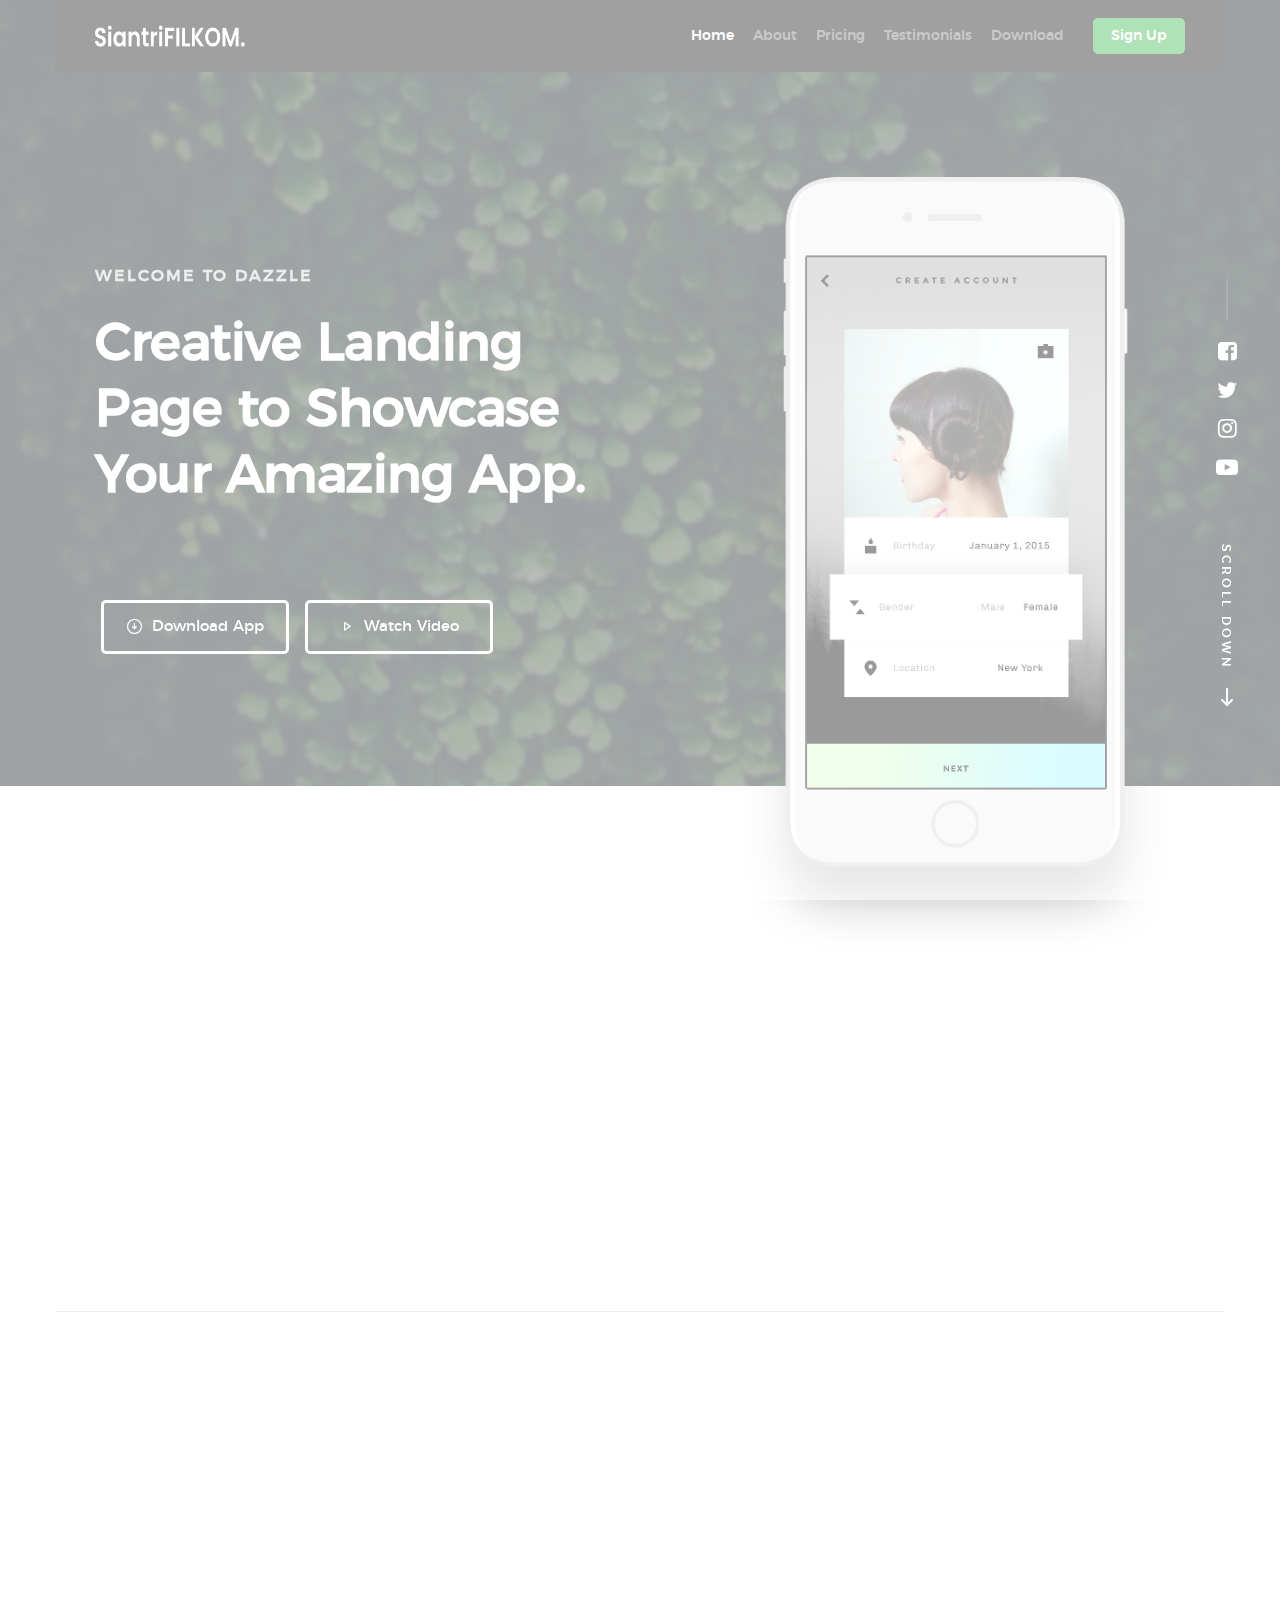
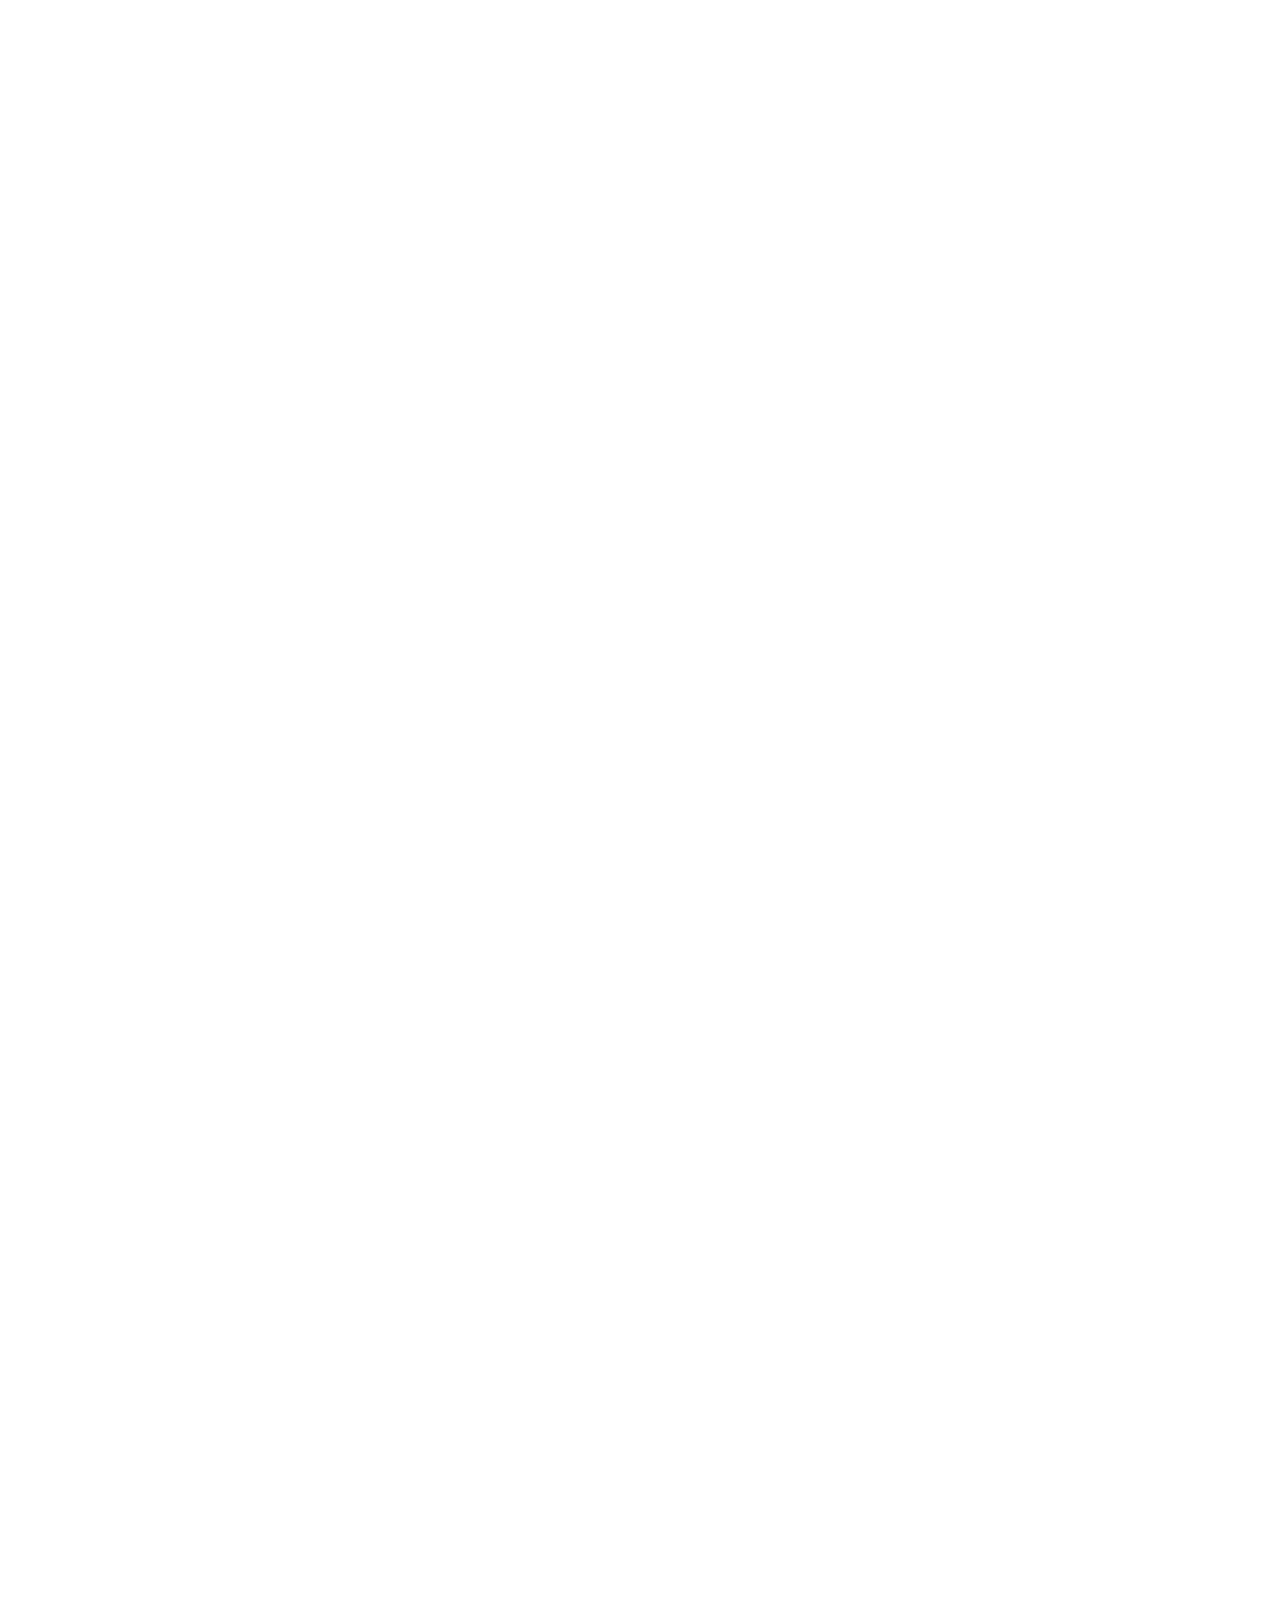
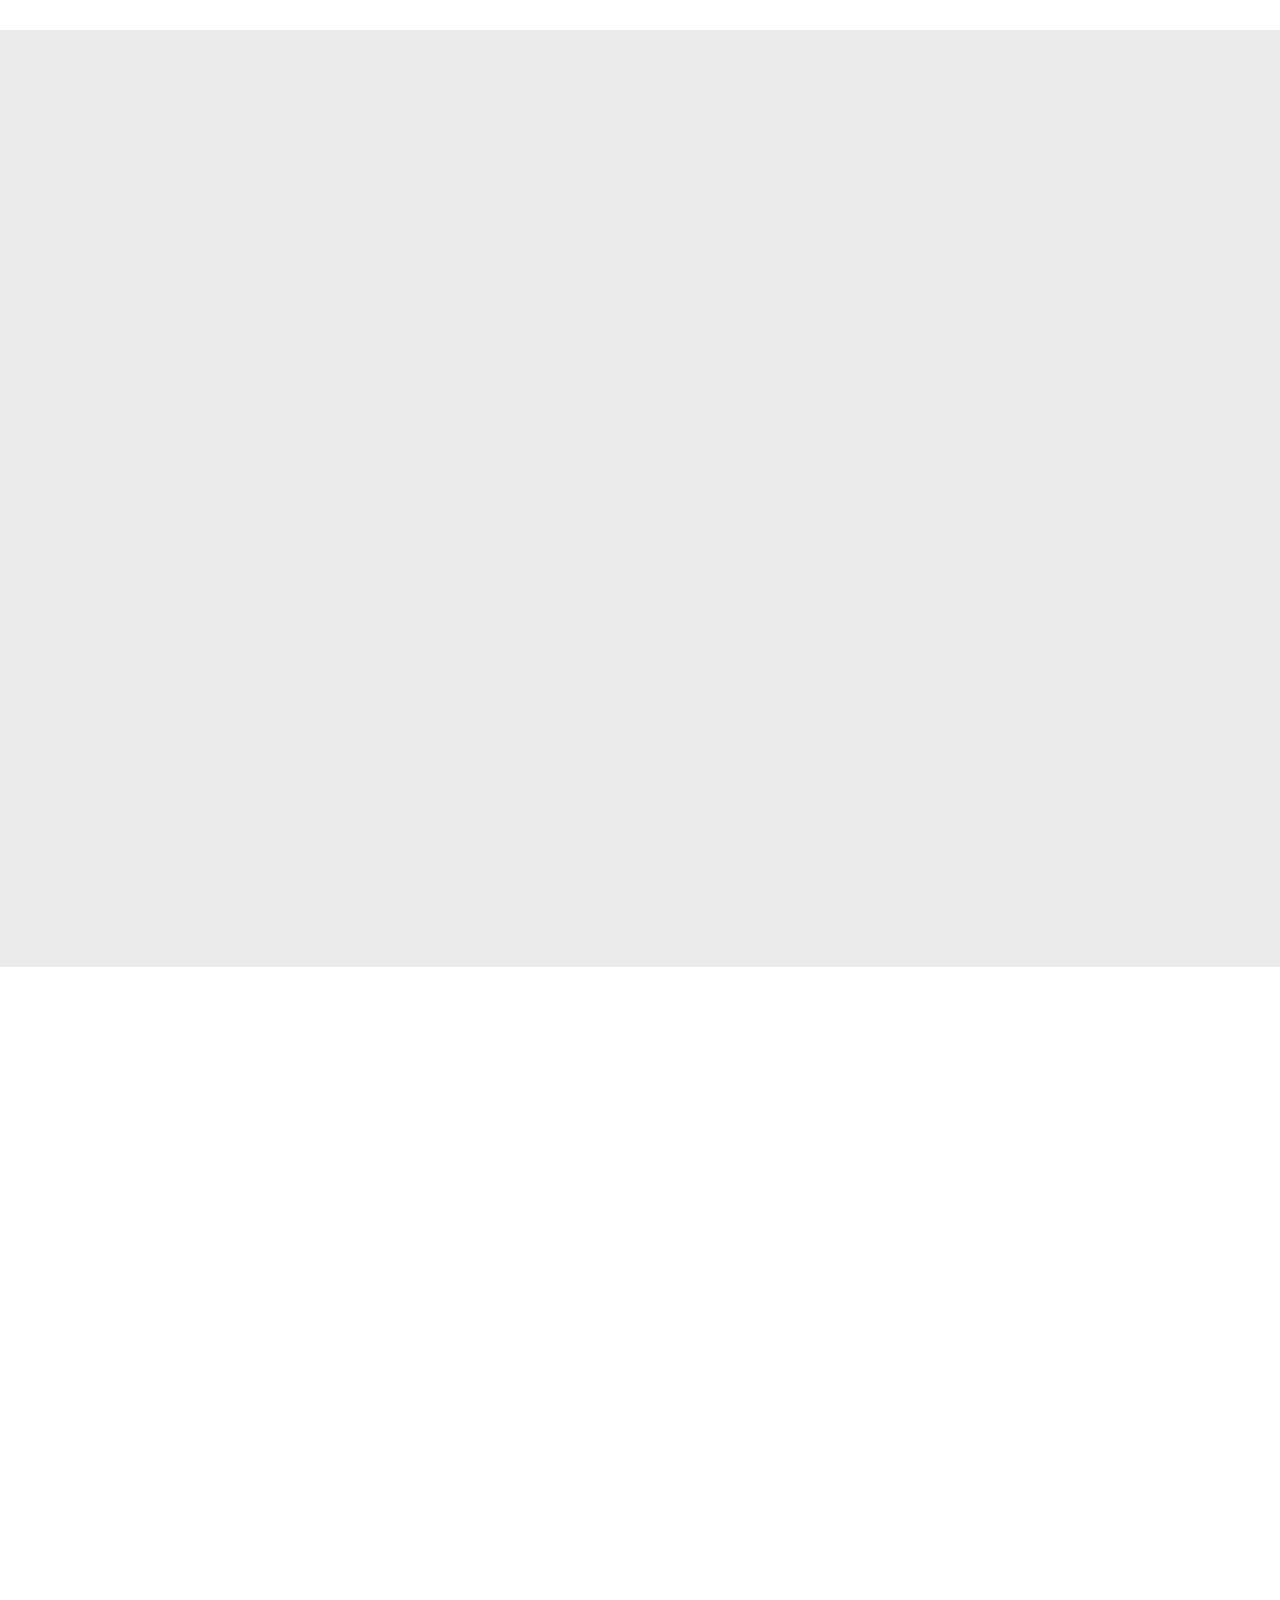
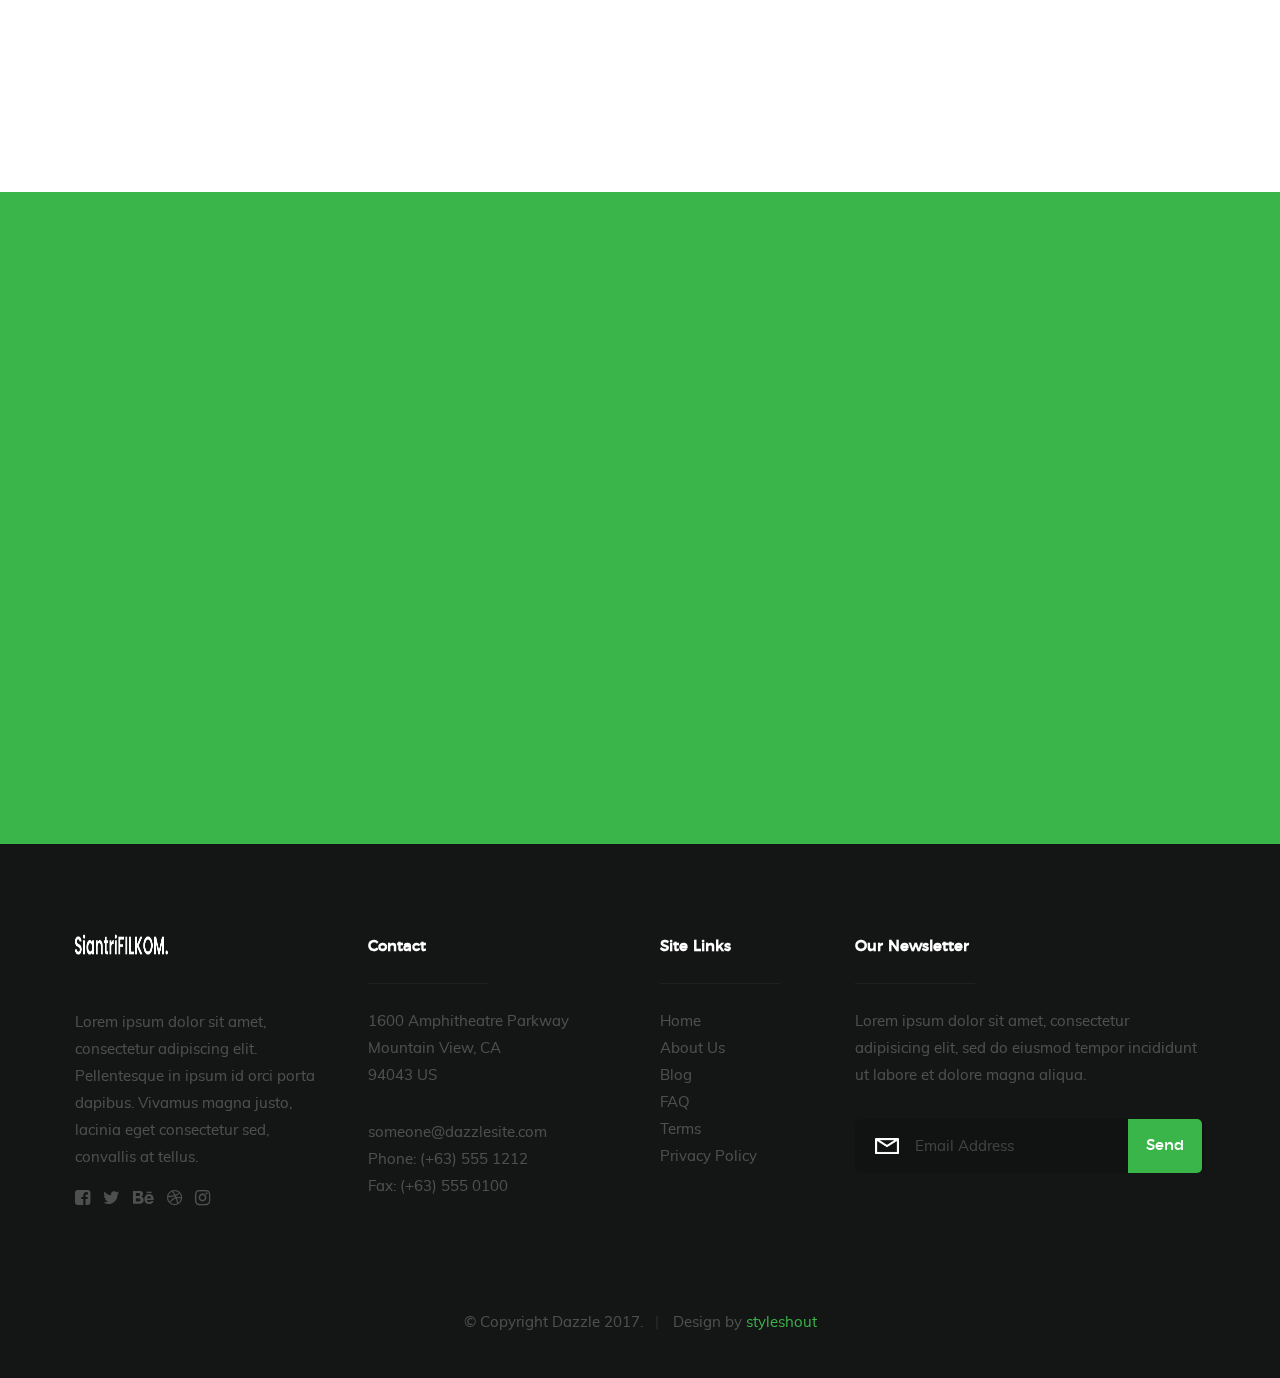
==== commit 8fd3d4c8: "Merge pull request #1 from bimovl/main" ====
--- a/index.html
+++ b/index.html
@@ -10,7 +10,7 @@
     <!--- basic page needs
    ================================================== -->
     <meta charset="utf-8">
-    <title>Dazzle</title>
+    <title>SiAntri Filkom</title>
     <meta name="description" content="">
     <meta name="author" content="">
 
@@ -129,18 +129,22 @@
     </section> <!-- end home -->  
 
 
-    <!-- about
+   <!-- about
     ================================================== -->
     <section id="about">
 
         <div class="row about-intro">
 
             <div class="col-four">
-                <h1 class="intro-header" data-aos="fade-up">About Our App</h1>
+                <h1 class="intro-header" data-aos="fade-up">About SiAntri Filkom</h1>
             </div>
             <div class="col-eight">
                 <p class="lead" data-aos="fade-up">
-                    Excepteur enim magna veniam labore veniam sint. Ex aliqua esse proident ullamco voluptate. Nisi nisi nisi aliqua eiusmod dolor dolor proident deserunt occaecat elit Lorem reprehenderit. Id culpa veniam ex aliqua magna elit pariatur do nulla. Excepteur enim magna veniam labore veniam sint.
+                    SiantriFILKOM merupakan aplikasi yang dapat digunakan untuk mempermudah
+sistem antrian pada bagian kemahasiswaan FILKOM UB. Aplikasi SiantriFILKOM
+bertujuan untuk memudahkan mahasiswa dalam mengambil nomor antrian agar tidak terjadi antrian
+yang cukup panjang dan antrian tetap teratur. Selain itu, SiantriFILKOM juga memberikan informasi
+ketersediaan staf agar mahasiswa memiliki kepastian waktu untuk melakukan pengajuan.
                 </p>
             </div>                       
             
@@ -152,13 +156,15 @@
 
                 <div class="bgrid feature" data-aos="fade-up">	
 
-                    <span class="icon"><i class="icon-window"></i></span>            
-
+                               
+                    <span class="icon"><i class="icon-file"></i></span>	              
                     <div class="service-content">	
 
-                        <h3>Fully Resposive</h3>
-
-                        <p>Sed ut perspiciatis unde omnis iste natus error sit voluptatem accusantium doloremque laudantium, totam rem aperiam, eaque ipsa quae ab illo inventore veritatis et quasi architecto beatae vitae dicta sunt explicabo. Nemo enim ipsam voluptatem quia voluptas sit aspernatur aut odit aut fugit.
+                        <h3>Antrian Online</h3>  
+
+                        <p>Kepastian dalam menunggu layanan karena tersedianya countdown waktu antrian
+                            sehingga pengaju mengetahui jam berapa harus pergi ke lokasi pengajuan di
+                            kemahasiswaan
                         </p>
                         
                     </div> 	         	 
@@ -167,12 +173,13 @@
 
                     <div class="bgrid feature" data-aos="fade-up">	
 
-                        <span class="icon"><i class="icon-image"></i></span>                          
+                        <span class="icon"><i class="icon-window"></i></span>                           
 
                     <div class="service-content">	
-                        <h3>Retina Ready</h3>  
-
-                        <p>Sed ut perspiciatis unde omnis iste natus error sit voluptatem accusantium doloremque laudantium, totam rem aperiam, eaque ipsa quae ab illo inventore veritatis et quasi architecto beatae vitae dicta sunt explicabo. Nemo enim ipsam voluptatem quia voluptas sit aspernatur aut odit aut fugit.
+                        <h3>Jadwal Operasional</h3>  
+
+                        <p>Kepastian jam operasional di bagian kemahasiswaan sehingga pengaju bisa
+                            menyesuaikan dengan jam perkuliahannya.
                         </p>
 
                         
@@ -182,91 +189,54 @@
 
                 <div class="bgrid feature" data-aos="fade-up">
 
-                    <span class="icon"><i class="icon-paint-brush"></i></span>		            
+                    <span class="icon"><i class="icon-user"></i></span>		            
 
                     <div class="service-content">
-                        <h3>Stylish Design</h3>
-
-                        <p>Sed ut perspiciatis unde omnis iste natus error sit voluptatem accusantium doloremque laudantium, totam rem aperiam, eaque ipsa quae ab illo inventore veritatis et quasi architecto beatae vitae dicta sunt explicabo. Nemo enim ipsam voluptatem quia voluptas sit aspernatur aut odit aut fugit.
+                        <h3>Informasi PIC</h3>
+
+                        <p>Mendapat informasi mengenai petugas layanan yang sedang berjaga pada jam
+                            operasional, sehingga pengaju dapat mengetahui ketersediaan petugas pada jam tersebut.
                         </p> 
                             
                     </div> 	            	               
 
-                </div> <!-- /bgrid -->
-
-                    <div class="bgrid feature" data-aos="fade-up">
-
-                        <span class="icon"><i class="icon-file"></i></span>	              
-
-                    <div class="service-content">
-                        <h3>Clean Code</h3>
-
-                        <p>Sed ut perspiciatis unde omnis iste natus error sit voluptatem accusantium doloremque laudantium, totam rem aperiam, eaque ipsa quae ab illo inventore veritatis et quasi architecto beatae vitae dicta sunt explicabo. Nemo enim ipsam voluptatem quia voluptas sit aspernatur aut odit aut fugit.
-                        </p> 
-                        
-                    </div>                
-
-                    </div> <!-- /bgrid -->
-
-                <div class="bgrid feature" data-aos="fade-up">
-
-                    <span class="icon"><i class="icon-sliders"></i></span>	            
-
-                    <div class="service-content">	
-                        <h3>Easy To Customize</h3>
-
-                        <p>Sed ut perspiciatis unde omnis iste natus error sit voluptatem accusantium doloremque laudantium, totam rem aperiam, eaque ipsa quae ab illo inventore veritatis et quasi architecto beatae vitae dicta sunt explicabo. Nemo enim ipsam voluptatem quia voluptas sit aspernatur aut odit aut fugit.
-                        </p>                            
-                    </div>	               
-
-                </div> <!-- /bgrid -->
-
-                <div class="bgrid feature" data-aos="fade-up">
-
-                    <span class="icon"><i class="icon-gift"></i></span>	   	           
-
-                    <div class="service-content">
-                        <h3>Free of Charge</h3>
-
-                        <p>Sed ut perspiciatis unde omnis iste natus error sit voluptatem accusantium doloremque laudantium, totam rem aperiam, eaque ipsa quae ab illo inventore veritatis et quasi architecto beatae vitae dicta sunt explicabo. Nemo enim ipsam voluptatem quia voluptas sit aspernatur aut odit aut fugit.
-                        </p> 
-                            
-                    </div>	               
-
-                </div> <!-- /bgrid -->
-
             </div> <!-- end features-list -->
 
         </div> <!-- end about-features -->
 
         <div class="row about-how">
           
-            <h1 class="intro-header" data-aos="fade-up">How The App Works?</h1>           
+            <h1 class="intro-header" data-aos="fade-up">Mekanisme Aplikasi SiAntriFilkom</h1>           
 
             <div class="about-how-content" data-aos="fade-up">
                 <div class="about-how-steps block-1-2 block-tab-full group">
 
                     <div class="bgrid step" data-item="1">
-                        <h3>Sign-Up</h3>
-                        <p>Sed ut perspiciatis unde omnis iste natus error sit voluptatem accusantium doloremque laudantium, totam rem aperiam, eaque ipsa quae ab illo inventore veritatis et quasi architecto beatae vitae dicta sunt explicabo. 
+                        <h3>Login</h3>
+                        <p>Masuk aplikasi "SiAntriFilkom" dengan menggunakan Akun UB.
                         </p> 
                     </div>
 
                     <div class="bgrid step" data-item="2">
-                        <h3>Upload</h3>
-                        <p>Sed ut perspiciatis unde omnis iste natus error sit voluptatem accusantium doloremque laudantium, totam rem aperiam, eaque ipsa quae ab illo inventore veritatis et quasi architecto beatae vitae dicta sunt explicabo. 
+                        <h3>Pilih Pengajuan</h3>
+                        <p>Memilih dua macam pengajuan yang ada yaitu pengajuan Proposal dan Pengajuan LPJ.
                         </p> 
                     </div>               
                
                     <div class="bgrid step" data-item="3">
-                        <h3>Create</h3>
-                        <p>Sed ut perspiciatis unde omnis iste natus error sit voluptatem accusantium doloremque laudantium, totam rem aperiam, eaque ipsa quae ab illo inventore veritatis et quasi architecto beatae vitae dicta sunt explicabo. 
+                        <h3>Pilih Staff & Jadwal</h3>
+                        <p>Memilih staff yang tersedia beserta jadwal operasional staff tersebut. 
                         </p> 
                     </div>
 
                     <div class="bgrid step" data-item="4">
-                        <h3>Publish</h3>
-                        <p>Sed ut perspiciatis unde omnis iste natus error sit voluptatem accusantium doloremque laudantium, totam rem aperiam, eaque ipsa quae ab illo inventore veritatis et quasi architecto beatae vitae dicta sunt explicabo. 
+                        <h3>Form Pengajuan</h3>
+                        <p>Mengisi form data pengajuan sesuai dengan pengajuan yang telah dipilih.
+                        </p> 
+                    </div> 
+                    <div class="bgrid step" data-item="5">
+                        <h3>Daftar Antrian Saya</h3>
+                        <p>Dapat melihat detail antrian berupa Nama, Staff kemahasiswaan, Tanggal Pengajuan, Nomor Antrian dan Sisa Waktu Antrian.
                         </p> 
                     </div>  
 
--- a/css/main.css
+++ b/css/main.css
@@ -1158,10 +1158,10 @@
   padding: 0;
   outline: 0;
   border: none;
-  width: 97px;
+  width: 150px;
   height: 22px;
   background: url("../images/logo.png") no-repeat center;
-  background-size: 97px 22px;
+  background-size: 150px 22px;
   font: 0/0 a;
   text-shadow: none;
   color: transparent;
